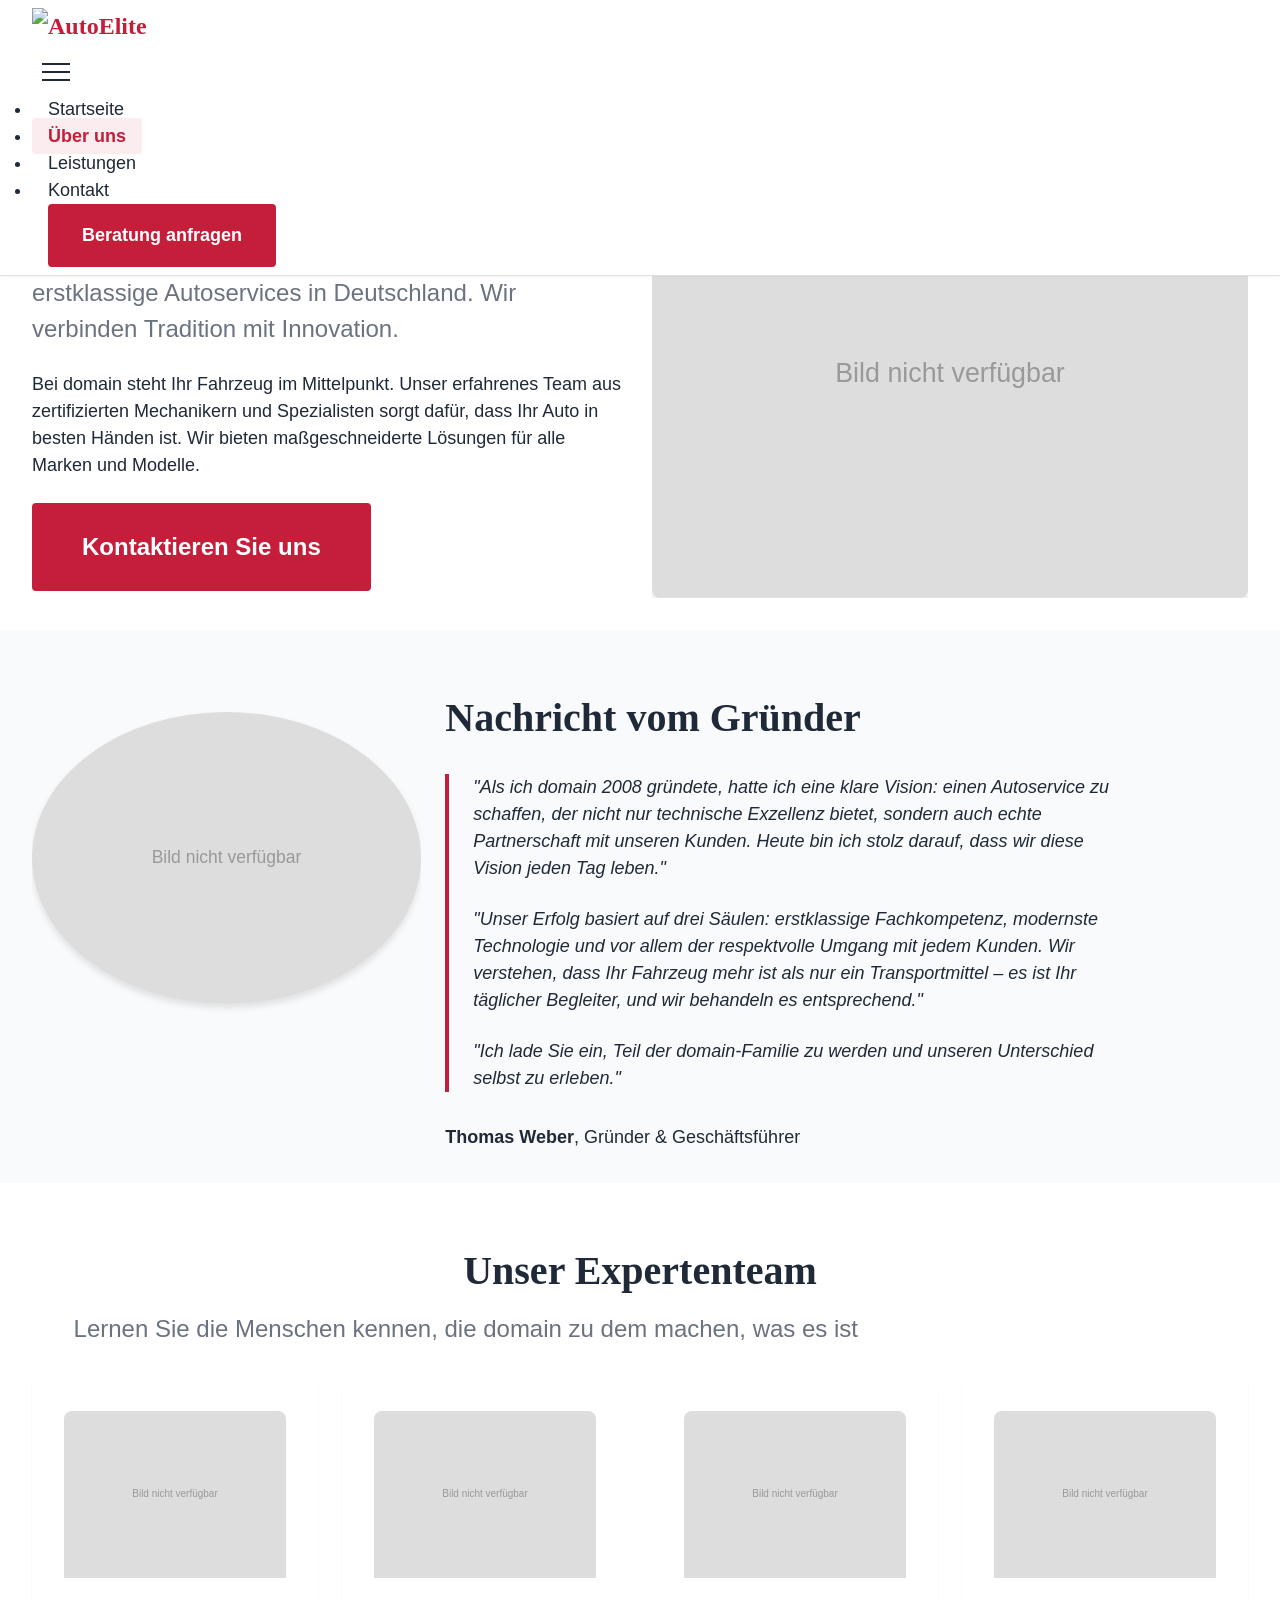
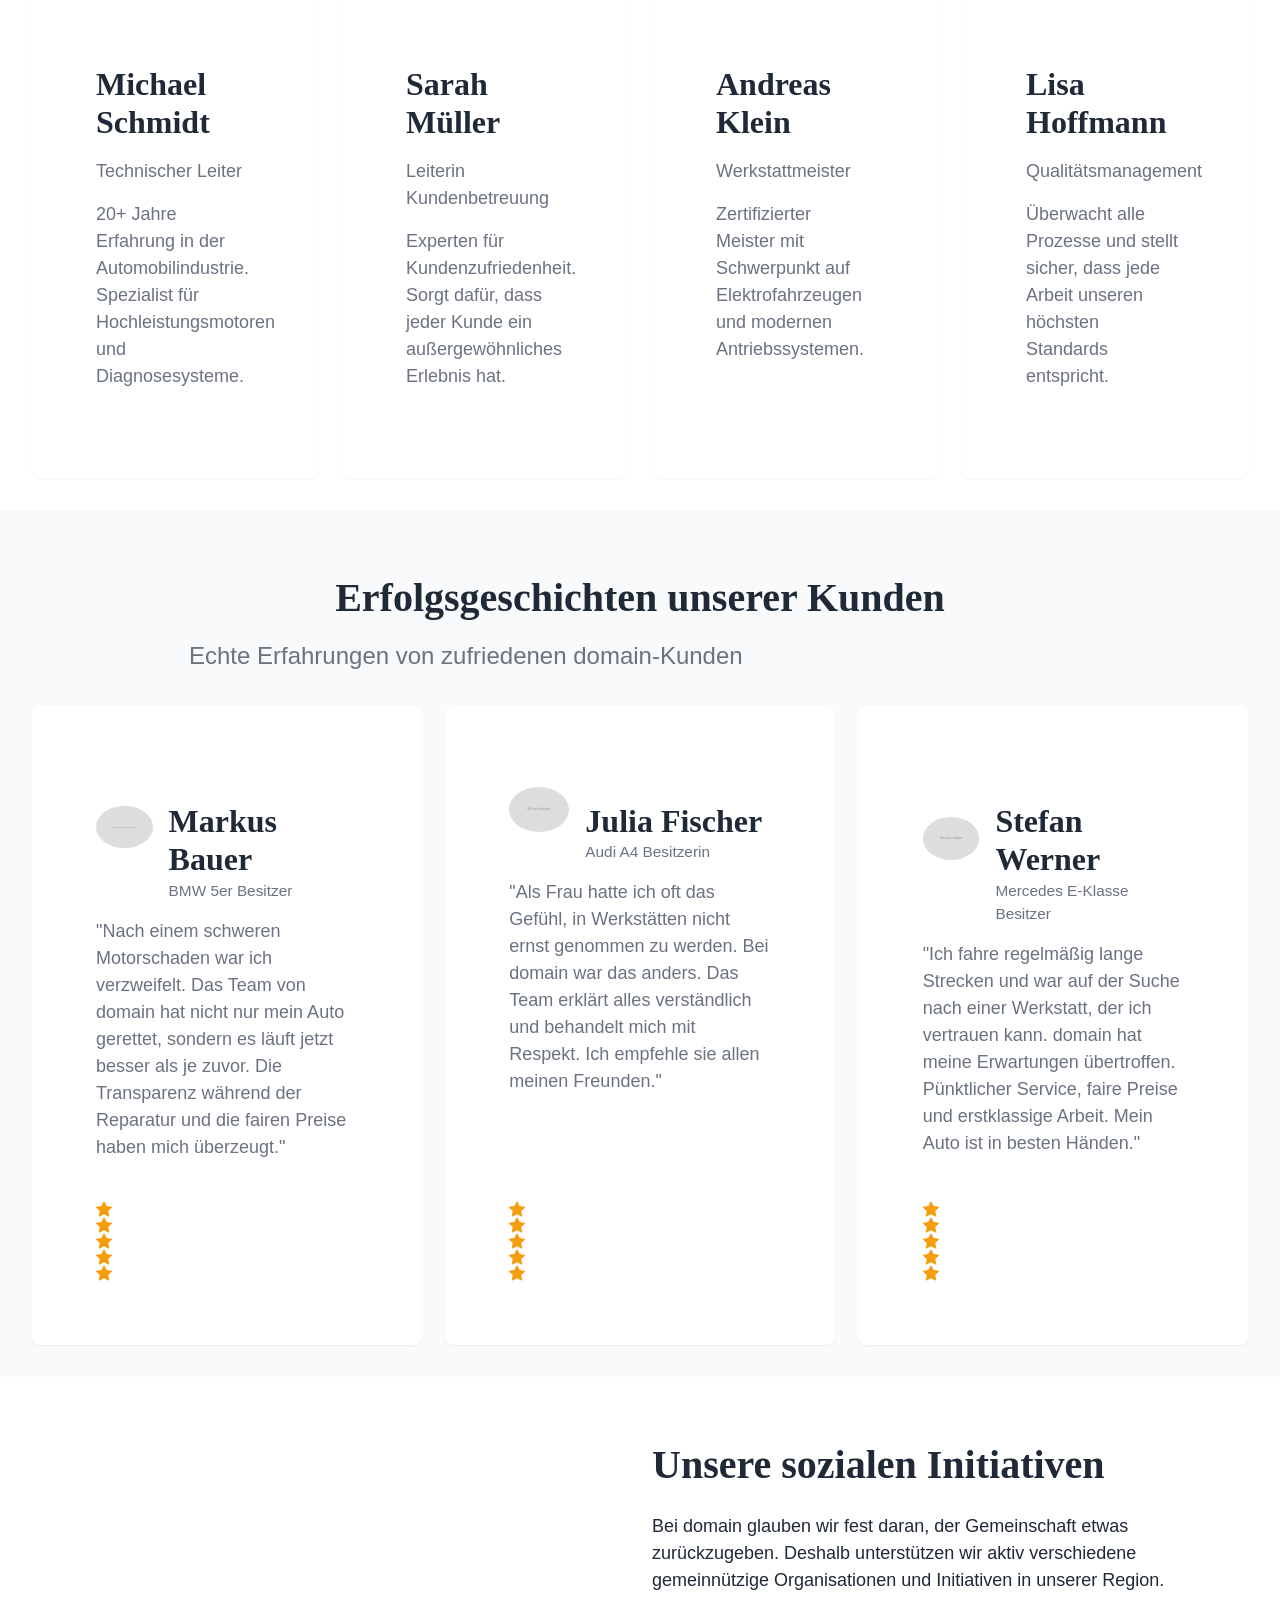
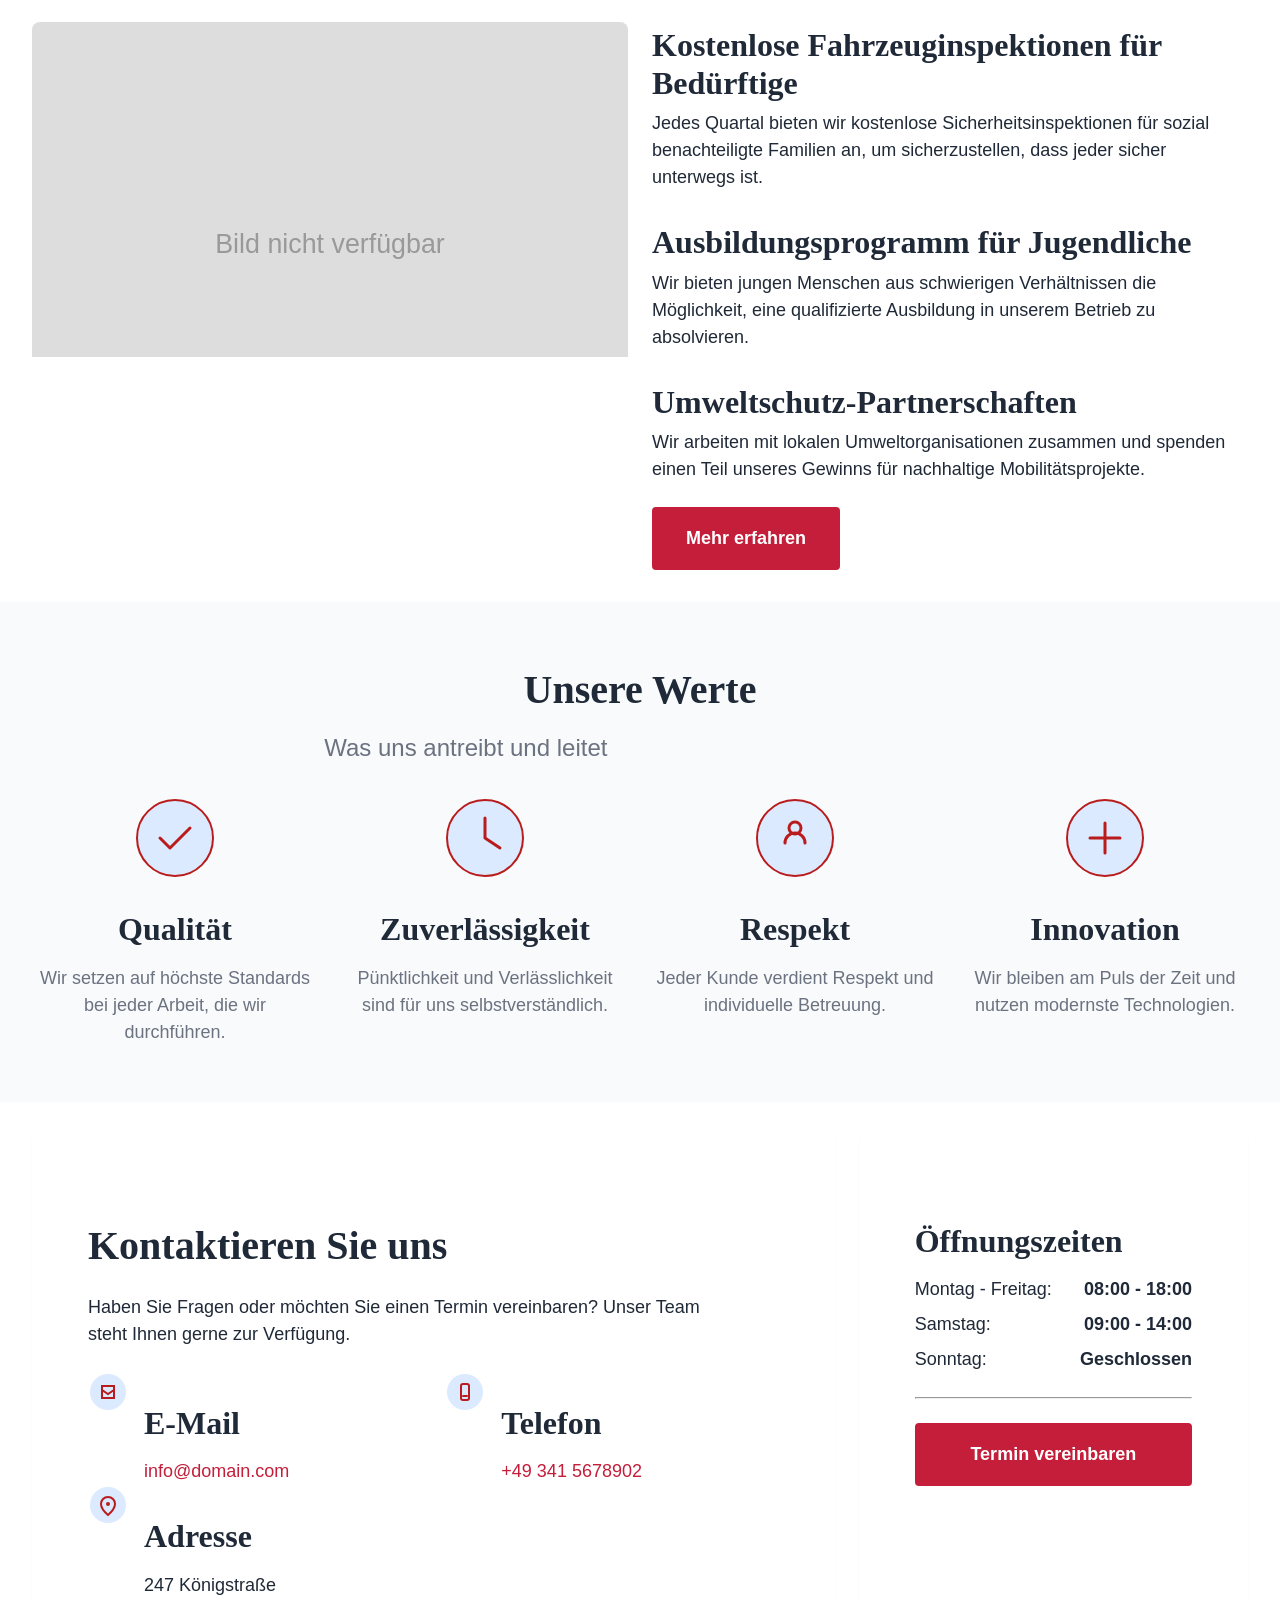
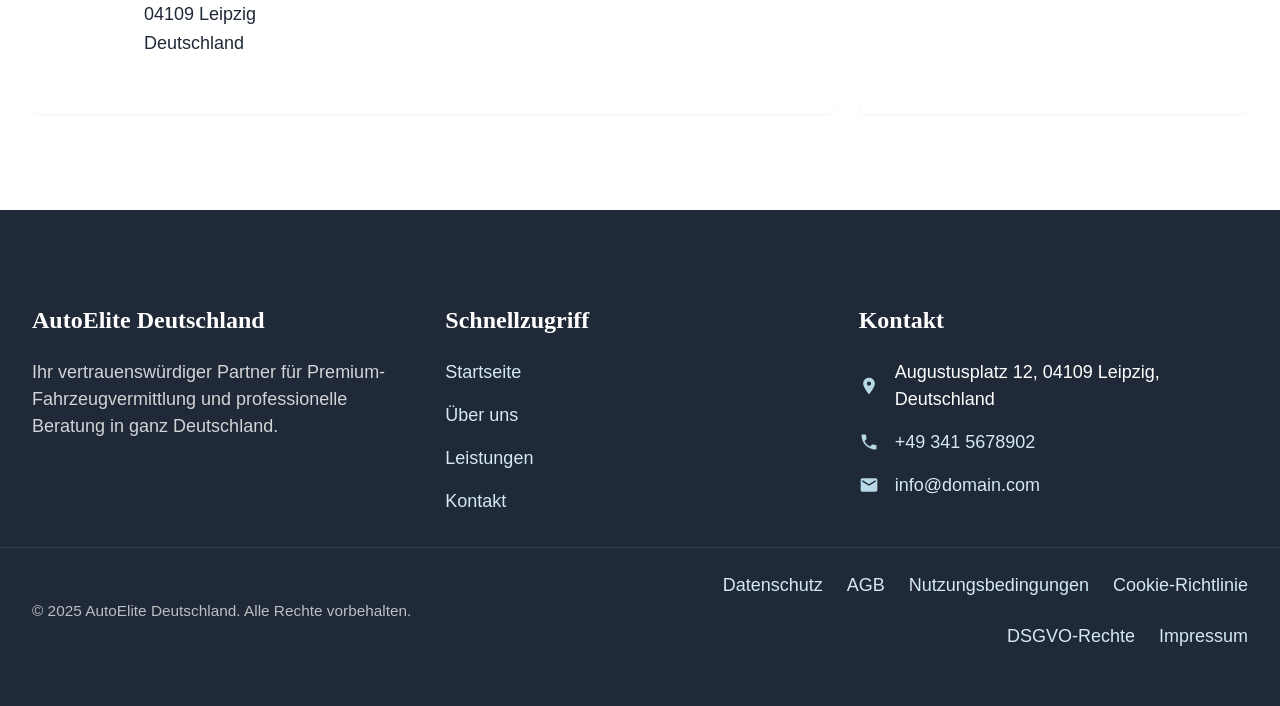
==== about.html @ edfe8709 "Initial commit: Batch msgbatch_01Qw8PvqTJk9pmnY1QACfAAv results" ====
<!doctype html>
<html lang="de">
 <head>
  <meta charset="UTF-8">
  <meta name="viewport" content="width=device-width, initial-scale=1.0">
  <meta name="description" content="Erfahren Sie mehr über domain - Ihr vertrauenswürdiger Partner für erstklassige Autoservices in Deutschland. Unsere Mission, unser Team und unsere Werte.">
  <meta property="og:title" content="Über uns - domain">
  <meta property="og:description" content="Entdecken Sie die Geschichte und das Team hinter domain - Ihrem Premium-Autoservice in Deutschland.">
  <meta property="og:type" content="website">
  <meta property="og:url" content="https://domain.com/about.html">
  <link rel="canonical" href="https://domain.com/about.html">
  <title>Über uns - domain | Premium Autoservice Deutschland</title>
  <link rel="stylesheet" href="style.css">
  <link rel="icon" type="image/png" href="/favicon.png">
  <link rel="apple-touch-icon" href="/apple-touch-icon.png">
 </head>
 <body>
  <header class="l-header">
   <nav class="navbar navbar-expand-lg sticky-top bg-white border-bottom" aria-label="Hauptnavigation">
    <div class="container">
     <a class="navbar-brand" href="/" aria-label="AutoElite Deutschland Startseite"> <img src="https://images.unsplash.com/photo-1599305445671-ac291c95aaa9?w=150&amp;h=40&amp;fit=crop" alt="AutoElite Deutschland Logo" width="150" height="40" class="c-logo"> </a>
     <button class="navbar-toggler c-nav__toggle" type="button" data-bs-toggle="collapse" data-bs-target="#mainNav" aria-controls="mainNav" aria-expanded="false" aria-label="Navigation umschalten"><span class="navbar-toggler-icon"></span></button>
     <div class="collapse navbar-collapse" id="mainNav">
      <ul class="navbar-nav ms-auto mb-2 mb-lg-0">
       <li class="nav-item"><a class="nav-link c-nav__item is-active" aria-current="page" href="/">Startseite</a></li>
       <li class="nav-item"><a class="nav-link c-nav__item" href="/about.html">Über uns</a></li>
       <li class="nav-item"><a class="nav-link c-nav__item" href="/services.html">Leistungen</a></li>
       <li class="nav-item"><a class="nav-link c-nav__item" href="/contact.html">Kontakt</a></li>
      </ul>
      <a href="/contact.html" class="btn c-button c-button--primary ms-lg-3">Beratung anfragen</a>
     </div>
    </div>
   </nav>
  </header>
  <main>
   <nav aria-label="breadcrumb" class="py-3" style="background-color: var(--color-bg-alt);">
    <div class="container">
     <ol class="breadcrumb mb-0">
      <li class="breadcrumb-item"><a href="/">Startseite</a></li>
      <li class="breadcrumb-item active" aria-current="page">Über uns</li>
     </ol>
    </div>
   </nav>
   <section class="py-4 py-md-5" id="hero-about">
    <div class="container">
     <div class="row align-items-center g-4">
      <div class="col-md-6" data-aos="fade-right">
       <h1 class="display-4 fw-bold mb-4">Über domain</h1>
       <p class="lead text-muted mb-4">Seit über 15 Jahren Ihr vertrauenswürdiger Partner für erstklassige Autoservices in Deutschland. Wir verbinden Tradition mit Innovation.</p>
       <p class="mb-4">Bei domain steht Ihr Fahrzeug im Mittelpunkt. Unser erfahrenes Team aus zertifizierten Mechanikern und Spezialisten sorgt dafür, dass Ihr Auto in besten Händen ist. Wir bieten maßgeschneiderte Lösungen für alle Marken und Modelle.</p>
       <a href="/contact.html" class="btn btn-primary btn-lg">Kontaktieren Sie uns</a>
      </div>
      <div class="col-md-6" data-aos="fade-left">
       <div class="ratio ratio-4x3">
        <img src="https://images.unsplash.com/photo-1486262715619-67b85e0b08d3?w=800&amp;h=600&amp;fit=crop" alt="Moderne Autowerkstatt, professionelle Mechaniker bei der Arbeit, hochwertige Ausrüstung" class="img-fluid rounded shadow-lg" loading="lazy" width="800" height="600" style="object-fit: cover;">
       </div>
      </div>
     </div>
    </div>
   </section>
   <section class="py-4 py-md-5" id="founders-message" style="background-color: var(--color-bg-alt);">
    <div class="container">
     <div class="row g-4 align-items-center">
      <div class="col-md-4" data-aos="fade-up">
       <div class="ratio ratio-1x1">
        <img src="https://images.unsplash.com/photo-1560250097-0b93528c311a?w=400&amp;h=400&amp;fit=crop" alt="Thomas Weber, Gründer und Geschäftsführer von domain, Portrait" class="img-fluid rounded-circle shadow" loading="lazy" width="400" height="400" style="object-fit: cover;">
       </div>
      </div>
      <div class="col-md-8" data-aos="fade-up" data-aos-delay="100">
       <h2 class="h3 fw-bold mb-3">Nachricht vom Gründer</h2>
       <blockquote class="blockquote">
        <p class="mb-4">"Als ich domain 2008 gründete, hatte ich eine klare Vision: einen Autoservice zu schaffen, der nicht nur technische Exzellenz bietet, sondern auch echte Partnerschaft mit unseren Kunden. Heute bin ich stolz darauf, dass wir diese Vision jeden Tag leben."</p>
        <p class="mb-4">"Unser Erfolg basiert auf drei Säulen: erstklassige Fachkompetenz, modernste Technologie und vor allem der respektvolle Umgang mit jedem Kunden. Wir verstehen, dass Ihr Fahrzeug mehr ist als nur ein Transportmittel – es ist Ihr täglicher Begleiter, und wir behandeln es entsprechend."</p>
        <p class="mb-0">"Ich lade Sie ein, Teil der domain-Familie zu werden und unseren Unterschied selbst zu erleben."</p>
       </blockquote>
       <footer class="blockquote-footer mt-3">
        <strong>Thomas Weber</strong>, Gründer &amp; Geschäftsführer
       </footer>
      </div>
     </div>
    </div>
   </section>
   <section class="py-4 py-md-5" id="team">
    <div class="container">
     <div class="text-center mb-5" data-aos="fade-up">
      <h2 class="h1 fw-bold mb-3">Unser Expertenteam</h2>
      <p class="lead text-muted">Lernen Sie die Menschen kennen, die domain zu dem machen, was es ist</p>
     </div>
     <div class="row g-4">
      <div class="col-md-6 col-lg-3" data-aos="fade-up" data-aos-delay="100">
       <div class="card h-100 d-flex flex-column shadow-sm">
        <div class="ratio ratio-1x1">
         <img src="https://images.unsplash.com/photo-1507003211169-0a1dd7228f2d?w=400&amp;h=400&amp;fit=crop" alt="Michael Schmidt, Technischer Leiter, Portrait" class="card-img-top" loading="lazy" width="400" height="400" style="object-fit: cover;">
        </div>
        <div class="card-body d-flex flex-column">
         <h3 class="h5 card-title fw-semibold">Michael Schmidt</h3>
         <p class="text-muted mb-3">Technischer Leiter</p>
         <p class="card-text">20+ Jahre Erfahrung in der Automobilindustrie. Spezialist für Hochleistungsmotoren und Diagnosesysteme.</p>
        </div>
       </div>
      </div>
      <div class="col-md-6 col-lg-3" data-aos="fade-up" data-aos-delay="200">
       <div class="card h-100 d-flex flex-column shadow-sm">
        <div class="ratio ratio-1x1">
         <img src="https://images.unsplash.com/photo-1573496359142-b8d87734a5a2?w=400&amp;h=400&amp;fit=crop" alt="Sarah Müller, Kundenbetreuung, Portrait" class="card-img-top" loading="lazy" width="400" height="400" style="object-fit: cover;">
        </div>
        <div class="card-body d-flex flex-column">
         <h3 class="h5 card-title fw-semibold">Sarah Müller</h3>
         <p class="text-muted mb-3">Leiterin Kundenbetreuung</p>
         <p class="card-text">Experten für Kundenzufriedenheit. Sorgt dafür, dass jeder Kunde ein außergewöhnliches Erlebnis hat.</p>
        </div>
       </div>
      </div>
      <div class="col-md-6 col-lg-3" data-aos="fade-up" data-aos-delay="300">
       <div class="card h-100 d-flex flex-column shadow-sm">
        <div class="ratio ratio-1x1">
         <img src="https://images.unsplash.com/photo-1519085360753-af0119f7cbe7?w=400&amp;h=400&amp;fit=crop" alt="Andreas Klein, Werkstattmeister, Portrait" class="card-img-top" loading="lazy" width="400" height="400" style="object-fit: cover;">
        </div>
        <div class="card-body d-flex flex-column">
         <h3 class="h5 card-title fw-semibold">Andreas Klein</h3>
         <p class="text-muted mb-3">Werkstattmeister</p>
         <p class="card-text">Zertifizierter Meister mit Schwerpunkt auf Elektrofahrzeugen und modernen Antriebssystemen.</p>
        </div>
       </div>
      </div>
      <div class="col-md-6 col-lg-3" data-aos="fade-up" data-aos-delay="400">
       <div class="card h-100 d-flex flex-column shadow-sm">
        <div class="ratio ratio-1x1">
         <img src="https://images.unsplash.com/photo-1580489944761-15a19d654956?w=400&amp;h=400&amp;fit=crop" alt="Lisa Hoffmann, Qualitätsmanagement, Portrait" class="card-img-top" loading="lazy" width="400" height="400" style="object-fit: cover;">
        </div>
        <div class="card-body d-flex flex-column">
         <h3 class="h5 card-title fw-semibold">Lisa Hoffmann</h3>
         <p class="text-muted mb-3">Qualitätsmanagement</p>
         <p class="card-text">Überwacht alle Prozesse und stellt sicher, dass jede Arbeit unseren höchsten Standards entspricht.</p>
        </div>
       </div>
      </div>
     </div>
    </div>
   </section>
   <section class="py-4 py-md-5" id="success-stories" style="background-color: var(--color-bg-alt);">
    <div class="container">
     <div class="text-center mb-5" data-aos="fade-up">
      <h2 class="h1 fw-bold mb-3">Erfolgsgeschichten unserer Kunden</h2>
      <p class="lead text-muted">Echte Erfahrungen von zufriedenen domain-Kunden</p>
     </div>
     <div class="row g-4">
      <div class="col-lg-4" data-aos="fade-up" data-aos-delay="100">
       <div class="card h-100 shadow-sm">
        <div class="card-body">
         <div class="d-flex align-items-center mb-3">
          <div class="ratio ratio-1x1 me-3" style="width: 60px; height: 60px;">
           <img src="https://images.unsplash.com/photo-1472099645785-5658abf4ff4e?w=60&amp;h=60&amp;fit=crop" alt="Markus Bauer, Kunde" class="rounded-circle" loading="lazy" width="60" height="60" style="object-fit: cover;">
          </div>
          <div>
           <h3 class="h6 mb-0 fw-semibold">Markus Bauer</h3>
           <p class="text-muted small mb-0">BMW 5er Besitzer</p>
          </div>
         </div>
         <p class="card-text">"Nach einem schweren Motorschaden war ich verzweifelt. Das Team von domain hat nicht nur mein Auto gerettet, sondern es läuft jetzt besser als je zuvor. Die Transparenz während der Reparatur und die fairen Preise haben mich überzeugt."</p>
         <div class="mt-3">
          <svg xmlns="http://www.w3.org/2000/svg" width="16" height="16" fill="#f59e0b" viewBox="0 0 16 16" aria-hidden="true">
           <path d="M3.612 15.443c-.386.198-.824-.149-.746-.592l.83-4.73L.173 6.765c-.329-.314-.158-.888.283-.95l4.898-.696L7.538.792c.197-.39.73-.39.927 0l2.184 4.327 4.898.696c.441.062.612.636.282.95l-3.522 3.356.83 4.73c.078.443-.36.79-.746.592L8 13.187l-4.389 2.256z" />
          </svg>
          <svg xmlns="http://www.w3.org/2000/svg" width="16" height="16" fill="#f59e0b" viewBox="0 0 16 16" aria-hidden="true">
           <path d="M3.612 15.443c-.386.198-.824-.149-.746-.592l.83-4.73L.173 6.765c-.329-.314-.158-.888.283-.95l4.898-.696L7.538.792c.197-.39.73-.39.927 0l2.184 4.327 4.898.696c.441.062.612.636.282.95l-3.522 3.356.83 4.73c.078.443-.36.79-.746.592L8 13.187l-4.389 2.256z" />
          </svg>
          <svg xmlns="http://www.w3.org/2000/svg" width="16" height="16" fill="#f59e0b" viewBox="0 0 16 16" aria-hidden="true">
           <path d="M3.612 15.443c-.386.198-.824-.149-.746-.592l.83-4.73L.173 6.765c-.329-.314-.158-.888.283-.95l4.898-.696L7.538.792c.197-.39.73-.39.927 0l2.184 4.327 4.898.696c.441.062.612.636.282.95l-3.522 3.356.83 4.73c.078.443-.36.79-.746.592L8 13.187l-4.389 2.256z" />
          </svg>
          <svg xmlns="http://www.w3.org/2000/svg" width="16" height="16" fill="#f59e0b" viewBox="0 0 16 16" aria-hidden="true">
           <path d="M3.612 15.443c-.386.198-.824-.149-.746-.592l.83-4.73L.173 6.765c-.329-.314-.158-.888.283-.95l4.898-.696L7.538.792c.197-.39.73-.39.927 0l2.184 4.327 4.898.696c.441.062.612.636.282.95l-3.522 3.356.83 4.73c.078.443-.36.79-.746.592L8 13.187l-4.389 2.256z" />
          </svg>
          <svg xmlns="http://www.w3.org/2000/svg" width="16" height="16" fill="#f59e0b" viewBox="0 0 16 16" aria-hidden="true">
           <path d="M3.612 15.443c-.386.198-.824-.149-.746-.592l.83-4.73L.173 6.765c-.329-.314-.158-.888.283-.95l4.898-.696L7.538.792c.197-.39.73-.39.927 0l2.184 4.327 4.898.696c.441.062.612.636.282.95l-3.522 3.356.83 4.73c.078.443-.36.79-.746.592L8 13.187l-4.389 2.256z" />
          </svg>
         </div>
        </div>
       </div>
      </div>
      <div class="col-lg-4" data-aos="fade-up" data-aos-delay="200">
       <div class="card h-100 shadow-sm">
        <div class="card-body">
         <div class="d-flex align-items-center mb-3">
          <div class="ratio ratio-1x1 me-3" style="width: 60px; height: 60px;">
           <img src="https://images.unsplash.com/photo-1438761681033-6461ffad8d80?w=60&amp;h=60&amp;fit=crop" alt="Julia Fischer, Kundin" class="rounded-circle" loading="lazy" width="60" height="60" style="object-fit: cover;">
          </div>
          <div>
           <h3 class="h6 mb-0 fw-semibold">Julia Fischer</h3>
           <p class="text-muted small mb-0">Audi A4 Besitzerin</p>
          </div>
         </div>
         <p class="card-text">"Als Frau hatte ich oft das Gefühl, in Werkstätten nicht ernst genommen zu werden. Bei domain war das anders. Das Team erklärt alles verständlich und behandelt mich mit Respekt. Ich empfehle sie allen meinen Freunden."</p>
         <div class="mt-3">
          <svg xmlns="http://www.w3.org/2000/svg" width="16" height="16" fill="#f59e0b" viewBox="0 0 16 16" aria-hidden="true">
           <path d="M3.612 15.443c-.386.198-.824-.149-.746-.592l.83-4.73L.173 6.765c-.329-.314-.158-.888.283-.95l4.898-.696L7.538.792c.197-.39.73-.39.927 0l2.184 4.327 4.898.696c.441.062.612.636.282.95l-3.522 3.356.83 4.73c.078.443-.36.79-.746.592L8 13.187l-4.389 2.256z" />
          </svg>
          <svg xmlns="http://www.w3.org/2000/svg" width="16" height="16" fill="#f59e0b" viewBox="0 0 16 16" aria-hidden="true">
           <path d="M3.612 15.443c-.386.198-.824-.149-.746-.592l.83-4.73L.173 6.765c-.329-.314-.158-.888.283-.95l4.898-.696L7.538.792c.197-.39.73-.39.927 0l2.184 4.327 4.898.696c.441.062.612.636.282.95l-3.522 3.356.83 4.73c.078.443-.36.79-.746.592L8 13.187l-4.389 2.256z" />
          </svg>
          <svg xmlns="http://www.w3.org/2000/svg" width="16" height="16" fill="#f59e0b" viewBox="0 0 16 16" aria-hidden="true">
           <path d="M3.612 15.443c-.386.198-.824-.149-.746-.592l.83-4.73L.173 6.765c-.329-.314-.158-.888.283-.95l4.898-.696L7.538.792c.197-.39.73-.39.927 0l2.184 4.327 4.898.696c.441.062.612.636.282.95l-3.522 3.356.83 4.73c.078.443-.36.79-.746.592L8 13.187l-4.389 2.256z" />
          </svg>
          <svg xmlns="http://www.w3.org/2000/svg" width="16" height="16" fill="#f59e0b" viewBox="0 0 16 16" aria-hidden="true">
           <path d="M3.612 15.443c-.386.198-.824-.149-.746-.592l.83-4.73L.173 6.765c-.329-.314-.158-.888.283-.95l4.898-.696L7.538.792c.197-.39.73-.39.927 0l2.184 4.327 4.898.696c.441.062.612.636.282.95l-3.522 3.356.83 4.73c.078.443-.36.79-.746.592L8 13.187l-4.389 2.256z" />
          </svg>
          <svg xmlns="http://www.w3.org/2000/svg" width="16" height="16" fill="#f59e0b" viewBox="0 0 16 16" aria-hidden="true">
           <path d="M3.612 15.443c-.386.198-.824-.149-.746-.592l.83-4.73L.173 6.765c-.329-.314-.158-.888.283-.95l4.898-.696L7.538.792c.197-.39.73-.39.927 0l2.184 4.327 4.898.696c.441.062.612.636.282.95l-3.522 3.356.83 4.73c.078.443-.36.79-.746.592L8 13.187l-4.389 2.256z" />
          </svg>
         </div>
        </div>
       </div>
      </div>
      <div class="col-lg-4" data-aos="fade-up" data-aos-delay="300">
       <div class="card h-100 shadow-sm">
        <div class="card-body">
         <div class="d-flex align-items-center mb-3">
          <div class="ratio ratio-1x1 me-3" style="width: 60px; height: 60px;">
           <img src="https://images.unsplash.com/photo-1500648767791-00dcc994a43e?w=60&amp;h=60&amp;fit=crop" alt="Stefan Werner, Kunde" class="rounded-circle" loading="lazy" width="60" height="60" style="object-fit: cover;">
          </div>
          <div>
           <h3 class="h6 mb-0 fw-semibold">Stefan Werner</h3>
           <p class="text-muted small mb-0">Mercedes E-Klasse Besitzer</p>
          </div>
         </div>
         <p class="card-text">"Ich fahre regelmäßig lange Strecken und war auf der Suche nach einer Werkstatt, der ich vertrauen kann. domain hat meine Erwartungen übertroffen. Pünktlicher Service, faire Preise und erstklassige Arbeit. Mein Auto ist in besten Händen."</p>
         <div class="mt-3">
          <svg xmlns="http://www.w3.org/2000/svg" width="16" height="16" fill="#f59e0b" viewBox="0 0 16 16" aria-hidden="true">
           <path d="M3.612 15.443c-.386.198-.824-.149-.746-.592l.83-4.73L.173 6.765c-.329-.314-.158-.888.283-.95l4.898-.696L7.538.792c.197-.39.73-.39.927 0l2.184 4.327 4.898.696c.441.062.612.636.282.95l-3.522 3.356.83 4.73c.078.443-.36.79-.746.592L8 13.187l-4.389 2.256z" />
          </svg>
          <svg xmlns="http://www.w3.org/2000/svg" width="16" height="16" fill="#f59e0b" viewBox="0 0 16 16" aria-hidden="true">
           <path d="M3.612 15.443c-.386.198-.824-.149-.746-.592l.83-4.73L.173 6.765c-.329-.314-.158-.888.283-.95l4.898-.696L7.538.792c.197-.39.73-.39.927 0l2.184 4.327 4.898.696c.441.062.612.636.282.95l-3.522 3.356.83 4.73c.078.443-.36.79-.746.592L8 13.187l-4.389 2.256z" />
          </svg>
          <svg xmlns="http://www.w3.org/2000/svg" width="16" height="16" fill="#f59e0b" viewBox="0 0 16 16" aria-hidden="true">
           <path d="M3.612 15.443c-.386.198-.824-.149-.746-.592l.83-4.73L.173 6.765c-.329-.314-.158-.888.283-.95l4.898-.696L7.538.792c.197-.39.73-.39.927 0l2.184 4.327 4.898.696c.441.062.612.636.282.95l-3.522 3.356.83 4.73c.078.443-.36.79-.746.592L8 13.187l-4.389 2.256z" />
          </svg>
          <svg xmlns="http://www.w3.org/2000/svg" width="16" height="16" fill="#f59e0b" viewBox="0 0 16 16" aria-hidden="true">
           <path d="M3.612 15.443c-.386.198-.824-.149-.746-.592l.83-4.73L.173 6.765c-.329-.314-.158-.888.283-.95l4.898-.696L7.538.792c.197-.39.73-.39.927 0l2.184 4.327 4.898.696c.441.062.612.636.282.95l-3.522 3.356.83 4.73c.078.443-.36.79-.746.592L8 13.187l-4.389 2.256z" />
          </svg>
          <svg xmlns="http://www.w3.org/2000/svg" width="16" height="16" fill="#f59e0b" viewBox="0 0 16 16" aria-hidden="true">
           <path d="M3.612 15.443c-.386.198-.824-.149-.746-.592l.83-4.73L.173 6.765c-.329-.314-.158-.888.283-.95l4.898-.696L7.538.792c.197-.39.73-.39.927 0l2.184 4.327 4.898.696c.441.062.612.636.282.95l-3.522 3.356.83 4.73c.078.443-.36.79-.746.592L8 13.187l-4.389 2.256z" />
          </svg>
         </div>
        </div>
       </div>
      </div>
     </div>
    </div>
   </section>
   <section class="py-4 py-md-5" id="charity">
    <div class="container">
     <div class="row align-items-center g-4">
      <div class="col-md-6" data-aos="fade-right">
       <div class="ratio ratio-16x9">
        <img src="https://images.unsplash.com/photo-1488521787991-ed7bbaae773c?w=800&amp;h=450&amp;fit=crop" alt="Gemeinnützige Initiative, Freiwillige helfen Kindern, soziales Engagement" class="img-fluid rounded shadow" loading="lazy" width="800" height="450" style="object-fit: cover;">
       </div>
      </div>
      <div class="col-md-6" data-aos="fade-left">
       <h2 class="h1 fw-bold mb-4">Unsere sozialen Initiativen</h2>
       <p class="mb-4">Bei domain glauben wir fest daran, der Gemeinschaft etwas zurückzugeben. Deshalb unterstützen wir aktiv verschiedene gemeinnützige Organisationen und Initiativen in unserer Region.</p>
       <div class="mb-4">
        <h3 class="h5 fw-semibold mb-2">Kostenlose Fahrzeuginspektionen für Bedürftige</h3>
        <p>Jedes Quartal bieten wir kostenlose Sicherheitsinspektionen für sozial benachteiligte Familien an, um sicherzustellen, dass jeder sicher unterwegs ist.</p>
       </div>
       <div class="mb-4">
        <h3 class="h5 fw-semibold mb-2">Ausbildungsprogramm für Jugendliche</h3>
        <p>Wir bieten jungen Menschen aus schwierigen Verhältnissen die Möglichkeit, eine qualifizierte Ausbildung in unserem Betrieb zu absolvieren.</p>
       </div>
       <div class="mb-4">
        <h3 class="h5 fw-semibold mb-2">Umweltschutz-Partnerschaften</h3>
        <p>Wir arbeiten mit lokalen Umweltorganisationen zusammen und spenden einen Teil unseres Gewinns für nachhaltige Mobilitätsprojekte.</p>
       </div>
       <a href="/contact.html" class="btn btn-primary">Mehr erfahren</a>
      </div>
     </div>
    </div>
   </section>
   <section class="py-4 py-md-5" id="values" style="background-color: var(--color-bg-alt);">
    <div class="container">
     <div class="text-center mb-5" data-aos="fade-up">
      <h2 class="h1 fw-bold mb-3">Unsere Werte</h2>
      <p class="lead text-muted">Was uns antreibt und leitet</p>
     </div>
     <div class="row g-4">
      <div class="col-md-6 col-lg-3" data-aos="fade-up" data-aos-delay="100">
       <div class="text-center">
        <div class="ratio ratio-1x1 mx-auto mb-3" style="width: 80px; height: 80px;">
         <svg xmlns="http://www.w3.org/2000/svg" viewBox="0 0 80 80" fill="none" style="object-fit: contain;">
          <circle cx="40" cy="40" r="38" fill="#DBEAFE" stroke="#B91C1C" stroke-width="2" /> <path d="M25 40l10 10 20-20" stroke="#B91C1C" stroke-width="3" stroke-linecap="round" stroke-linejoin="round" />
         </svg>
        </div>
        <h3 class="h5 fw-semibold mb-3">Qualität</h3>
        <p class="text-muted">Wir setzen auf höchste Standards bei jeder Arbeit, die wir durchführen.</p>
       </div>
      </div>
      <div class="col-md-6 col-lg-3" data-aos="fade-up" data-aos-delay="200">
       <div class="text-center">
        <div class="ratio ratio-1x1 mx-auto mb-3" style="width: 80px; height: 80px;">
         <svg xmlns="http://www.w3.org/2000/svg" viewBox="0 0 80 80" fill="none" style="object-fit: contain;">
          <circle cx="40" cy="40" r="38" fill="#DBEAFE" stroke="#B91C1C" stroke-width="2" /> <path d="M40 20v20l15 10" stroke="#B91C1C" stroke-width="3" stroke-linecap="round" stroke-linejoin="round" />
         </svg>
        </div>
        <h3 class="h5 fw-semibold mb-3">Zuverlässigkeit</h3>
        <p class="text-muted">Pünktlichkeit und Verlässlichkeit sind für uns selbstverständlich.</p>
       </div>
      </div>
      <div class="col-md-6 col-lg-3" data-aos="fade-up" data-aos-delay="300">
       <div class="text-center">
        <div class="ratio ratio-1x1 mx-auto mb-3" style="width: 80px; height: 80px;">
         <svg xmlns="http://www.w3.org/2000/svg" viewBox="0 0 80 80" fill="none" style="object-fit: contain;">
          <circle cx="40" cy="40" r="38" fill="#DBEAFE" stroke="#B91C1C" stroke-width="2" /> <path d="M30 45c0-5.523 4.477-10 10-10s10 4.477 10 10" stroke="#B91C1C" stroke-width="3" stroke-linecap="round" /> <circle cx="40" cy="30" r="6" stroke="#B91C1C" stroke-width="3" />
         </svg>
        </div>
        <h3 class="h5 fw-semibold mb-3">Respekt</h3>
        <p class="text-muted">Jeder Kunde verdient Respekt und individuelle Betreuung.</p>
       </div>
      </div>
      <div class="col-md-6 col-lg-3" data-aos="fade-up" data-aos-delay="400">
       <div class="text-center">
        <div class="ratio ratio-1x1 mx-auto mb-3" style="width: 80px; height: 80px;">
         <svg xmlns="http://www.w3.org/2000/svg" viewBox="0 0 80 80" fill="none" style="object-fit: contain;">
          <circle cx="40" cy="40" r="38" fill="#DBEAFE" stroke="#B91C1C" stroke-width="2" /> <path d="M25 40h30M40 25v30" stroke="#B91C1C" stroke-width="3" stroke-linecap="round" />
         </svg>
        </div>
        <h3 class="h5 fw-semibold mb-3">Innovation</h3>
        <p class="text-muted">Wir bleiben am Puls der Zeit und nutzen modernste Technologien.</p>
       </div>
      </div>
     </div>
    </div>
   </section>
   <section class="py-4 py-md-5" id="contact-info">
    <div class="container">
     <div class="row g-4">
      <div class="col-lg-8" data-aos="fade-up">
       <div class="card shadow-sm h-100">
        <div class="card-body p-4">
         <h2 class="h3 fw-bold mb-4">Kontaktieren Sie uns</h2>
         <p class="mb-4">Haben Sie Fragen oder möchten Sie einen Termin vereinbaren? Unser Team steht Ihnen gerne zur Verfügung.</p>
         <div class="row g-3">
          <div class="col-md-6">
           <div class="d-flex align-items-start">
            <div class="ratio ratio-1x1 me-3" style="width: 40px; height: 40px;">
             <svg xmlns="http://www.w3.org/2000/svg" viewBox="0 0 40 40" fill="none" style="object-fit: contain;">
              <circle cx="20" cy="20" r="18" fill="#DBEAFE" /> <path d="M14 14h12v12H14z" stroke="#B91C1C" stroke-width="2" fill="none" /> <path d="M14 18l6 4 6-4" stroke="#B91C1C" stroke-width="2" stroke-linecap="round" />
             </svg>
            </div>
            <div>
             <h3 class="h6 fw-semibold mb-1">E-Mail</h3>
             <a href="mailto:info@domain.com" class="text-decoration-none">info@domain.com</a>
            </div>
           </div>
          </div>
          <div class="col-md-6">
           <div class="d-flex align-items-start">
            <div class="ratio ratio-1x1 me-3" style="width: 40px; height: 40px;">
             <svg xmlns="http://www.w3.org/2000/svg" viewBox="0 0 40 40" fill="none" style="object-fit: contain;">
              <circle cx="20" cy="20" r="18" fill="#DBEAFE" /> <path d="M16 14c0-1 1-2 2-2h4c1 0 2 1 2 2v12c0 1-1 2-2 2h-4c-1 0-2-1-2-2V14z" stroke="#B91C1C" stroke-width="2" fill="none" /> <path d="M18 24h4" stroke="#B91C1C" stroke-width="2" stroke-linecap="round" />
             </svg>
            </div>
            <div>
             <h3 class="h6 fw-semibold mb-1">Telefon</h3>
             <a href="tel:+493415678902" class="text-decoration-none">+49 341 5678902</a>
            </div>
           </div>
          </div>
          <div class="col-12">
           <div class="d-flex align-items-start">
            <div class="ratio ratio-1x1 me-3" style="width: 40px; height: 40px;">
             <svg xmlns="http://www.w3.org/2000/svg" viewBox="0 0 40 40" fill="none" style="object-fit: contain;">
              <circle cx="20" cy="20" r="18" fill="#DBEAFE" /> <path d="M20 12c-4 0-7 3-7 7 0 5 7 11 7 11s7-6 7-11c0-4-3-7-7-7z" stroke="#B91C1C" stroke-width="2" fill="none" /> <circle cx="20" cy="19" r="2" fill="#B91C1C" />
             </svg>
            </div>
            <div>
             <h3 class="h6 fw-semibold mb-1">Adresse</h3>
             <address class="mb-0">247 Königstraße
              <br>
              04109 Leipzig
              <br>
              Deutschland</address>
            </div>
           </div>
          </div>
         </div>
        </div>
       </div>
      </div>
      <div class="col-lg-4" data-aos="fade-up" data-aos-delay="100">
       <div class="card shadow-sm h-100">
        <div class="card-body p-4">
         <h3 class="h5 fw-semibold mb-3">Öffnungszeiten</h3>
         <ul class="list-unstyled mb-0">
          <li class="mb-2 d-flex justify-content-between"><span>Montag - Freitag:</span> <strong>08:00 - 18:00</strong></li>
          <li class="mb-2 d-flex justify-content-between"><span>Samstag:</span> <strong>09:00 - 14:00</strong></li>
          <li class="d-flex justify-content-between"><span>Sonntag:</span> <strong>Geschlossen</strong></li>
         </ul>
         <hr class="my-4">
         <a href="/contact.html" class="btn btn-primary w-100">Termin vereinbaren</a>
        </div>
       </div>
      </div>
     </div>
    </div>
   </section>
  </main>
  <footer class="l-footer">
   <div class="c-footer__main">
    <div class="container">
     <div class="row g-4">
      <div class="col-md-4">
       <h3 class="c-footer__title">AutoElite Deutschland</h3>
       <p class="c-footer__text">Ihr vertrauenswürdiger Partner für Premium-Fahrzeugvermittlung und professionelle Beratung in ganz Deutschland.</p>
      </div>
      <div class="col-md-4">
       <h3 class="c-footer__title">Schnellzugriff</h3>
       <ul class="c-footer__nav">
        <li><a href="/" class="c-footer__link">Startseite</a></li>
        <li><a href="/about.html" class="c-footer__link">Über uns</a></li>
        <li><a href="/services.html" class="c-footer__link">Leistungen</a></li>
        <li><a href="/contact.html" class="c-footer__link">Kontakt</a></li>
       </ul>
      </div>
      <div class="col-md-4">
       <h3 class="c-footer__title">Kontakt</h3>
       <ul class="c-footer__contact">
        <li>
         <svg class="c-footer__icon" width="16" height="16" viewBox="0 0 24 24" fill="none" xmlns="http://www.w3.org/2000/svg" aria-hidden="true">
          <path d="M12 2C8.13 2 5 5.13 5 9C5 14.25 12 22 12 22C12 22 19 14.25 19 9C19 5.13 15.87 2 12 2ZM12 11.5C10.62 11.5 9.5 10.38 9.5 9C9.5 7.62 10.62 6.5 12 6.5C13.38 6.5 14.5 7.62 14.5 9C14.5 10.38 13.38 11.5 12 11.5Z" fill="currentColor" />
         </svg>
         <span>Augustusplatz 12, 04109 Leipzig, Deutschland</span>
        </li>
        <li>
         <svg class="c-footer__icon" width="16" height="16" viewBox="0 0 24 24" fill="none" xmlns="http://www.w3.org/2000/svg" aria-hidden="true">
          <path d="M6.62 10.79C8.06 13.62 10.38 15.94 13.21 17.38L15.41 15.18C15.69 14.9 16.08 14.82 16.43 14.93C17.55 15.3 18.75 15.5 20 15.5C20.55 15.5 21 15.95 21 16.5V20C21 20.55 20.55 21 20 21C10.61 21 3 13.39 3 4C3 3.45 3.45 3 4 3H7.5C8.05 3 8.5 3.45 8.5 4C8.5 5.25 8.7 6.45 9.07 7.57C9.18 7.92 9.1 8.31 8.82 8.59L6.62 10.79Z" fill="currentColor" />
         </svg>
         <a href="tel:+493415678902" class="c-footer__link">+49 341 5678902</a>
        </li>
        <li>
         <svg class="c-footer__icon" width="16" height="16" viewBox="0 0 24 24" fill="none" xmlns="http://www.w3.org/2000/svg" aria-hidden="true">
          <path d="M20 4H4C2.9 4 2.01 4.9 2.01 6L2 18C2 19.1 2.9 20 4 20H20C21.1 20 22 19.1 22 18V6C22 4.9 21.1 4 20 4ZM20 8L12 13L4 8V6L12 11L20 6V8Z" fill="currentColor" />
         </svg>
         <a href="mailto:info@domain.com" class="c-footer__link">info@domain.com</a>
        </li>
       </ul>
      </div>
     </div>
    </div>
   </div>
   <div class="c-footer__bottom">
    <div class="container">
     <div class="row align-items-center">
      <div class="col-md-6">
       <p class="c-footer__copyright">© 2025 AutoElite Deutschland. Alle Rechte vorbehalten.</p>
      </div>
      <div class="col-md-6">
       <ul class="c-footer__legal">
        <li><a href="/privacy.html" class="c-footer__link">Datenschutz</a></li>
        <li><a href="/terms_and_conditions.html" class="c-footer__link">AGB</a></li>
        <li><a href="/terms_of_services.html" class="c-footer__link">Nutzungsbedingungen</a></li>
        <li><a href="/cookie_policy.html" class="c-footer__link">Cookie-Richtlinie</a></li>
        <li><a href="/gdpr-rights.html" class="c-footer__link">DSGVO-Rechte</a></li>
        <li><a href="/impressum.html" class="c-footer__link">Impressum</a></li>
       </ul>
      </div>
     </div>
    </div>
   </div>
  </footer>
  <script src="script.js" defer></script>
 </body>
</html>
---- style.css ----
:root {
  --color-ruby: #C41E3A;
  --color-ruby-dark: #8B1428;
  --color-ruby-light: #E84A5F;
  --color-pale-blue: #B8D8E8;
  --color-pale-blue-dark: #8FC1D9;
  --color-pale-blue-light: #D4E9F2;
  --color-primary: #C41E3A;
  --color-secondary: #8B1428;
  --color-accent: #B8D8E8;
  --color-text: #1f2937;
  --color-text-light: #6b7280;
  --color-bg: #ffffff;
  --color-bg-alt: #f9fafb;
  --color-success: #10b981;
  --color-error: #ef4444;
  --color-warning: #f59e0b;
  --shadow-sm: 0 1px 2px rgba(0, 0, 0, 0.05);
  --shadow-md: 0 4px 6px rgba(0, 0, 0, 0.1);
  --shadow-lg: 0 10px 15px rgba(0, 0, 0, 0.1);
  --transition-fast: 150ms ease-in-out;
  --transition-base: 250ms ease-in-out;
  --transition-slow: 350ms ease-in-out;
  --font-primary: 'Playfair Display', Georgia, serif;
  --font-secondary: 'Inter', -apple-system, BlinkMacSystemFont, 'Segoe UI', sans-serif;
  --font-base: 16px;
  --font-xs: clamp(0.75rem, 1vw, 0.875rem);
  --font-sm: clamp(0.875rem, 1.2vw, 1rem);
  --font-md: clamp(1rem, 1.5vw, 1.125rem);
  --font-lg: clamp(1.125rem, 2vw, 1.5rem);
  --font-xl: clamp(1.5rem, 3vw, 2rem);
  --font-2xl: clamp(1.875rem, 4vw, 2.5rem);
  --font-3xl: clamp(2.25rem, 5vw, 3rem);
  --lh-tight: 1.2;
  --lh-base: 1.5;
  --lh-loose: 1.75;
  --space-unit: 4px;
  --space-xs: 0.5rem;
  --space-sm: 1rem;
  --space-md: 1.5rem;
  --space-lg: 2rem;
  --space-xl: 3rem;
  --space-2xl: 4rem;
  --bp-lg: 1024px;
  --bp-md: 768px;
  --bp-sm: 640px;
  --bp-xs: 480px;
  --container-w: 1280px;
  --container-pad: 2rem;
  --header-h: 64px;
  --logo-w: 150px;
  --logo-h: 40px;
  --z-nav: 1000;
  --z-modal: 999;
  --z-dropdown: 100;
  --z-sticky: 50;
  --z-base: 1;
  --nav-h: 64px;
  --border-radius-sm: 4px;
  --border-radius-md: 8px;
  --border-radius-lg: 12px;
}

@media (max-width: 1023px) {
  :root {
    --container-pad: 1.5rem;
    --header-h: 56px;
    --nav-h: 56px;
  }
}

@media (max-width: 767px) {
  :root {
    --container-pad: 1rem;
  }
}

* {
  margin: 0;
  padding: 0;
  box-sizing: border-box;
}

*::before,
*::after {
  box-sizing: border-box;
}

html {
  font-size: var(--font-base);
  scroll-behavior: smooth;
  max-width: 100%;
  overflow-x: hidden;
}

body {
  font-family: var(--font-secondary);
  font-size: var(--font-md);
  line-height: var(--lh-base);
  color: var(--color-text);
  background-color: var(--color-bg);
  max-width: 100%;
  overflow-x: hidden;
  -webkit-font-smoothing: antialiased;
  -moz-osx-font-smoothing: grayscale;
}

body.u-no-scroll {
  overflow: hidden;
}

img,
svg,
video {
  max-width: 100%;
  height: auto;
  display: block;
}

.row {
  --bs-gutter-x: var(--space-md);
}

.ratio {
  overflow: hidden;
}

[class*="col"] {
  min-width: 0;
}

pre,
code,
table {
  max-width: 100%;
  overflow: auto;
}

h1,
h2,
h3,
h4,
h5,
h6 {
  font-family: var(--font-primary);
  font-weight: 700;
  line-height: var(--lh-tight);
  margin-top: var(--space-lg);
  margin-bottom: var(--space-sm);
  color: var(--color-text);
}

h1 {
  font-size: var(--font-3xl);
  margin-top: 0;
}

h2 {
  font-size: var(--font-2xl);
}

h3 {
  font-size: var(--font-xl);
}

h4 {
  font-size: var(--font-lg);
}

h5 {
  font-size: var(--font-md);
}

h6 {
  font-size: var(--font-sm);
}

p {
  max-width: 65ch;
  margin-bottom: var(--space-md);
}

a {
  color: var(--color-primary);
  text-decoration: none;
  transition: color var(--transition-fast);
}

a:hover,
a:focus {
  color: var(--color-ruby-dark);
  text-decoration: underline;
}

a:focus {
  outline: 2px solid var(--color-primary);
  outline-offset: 2px;
}

button,
input,
textarea,
select {
  font-family: inherit;
  font-size: inherit;
  line-height: inherit;
}

button {
  cursor: pointer;
}

button:focus,
input:focus,
textarea:focus,
select:focus {
  outline: 2px solid var(--color-primary);
  outline-offset: 2px;
}

section {
  scroll-margin-top: var(--nav-h);
}

.l-container {
  max-width: var(--container-w);
  margin: 0 auto;
  padding: 0 var(--container-pad);
  width: 100%;
}

.l-header {
  position: sticky;
  top: 0;
  z-index: var(--z-sticky);
  background-color: var(--color-bg);
  border-bottom: 1px solid rgba(31, 41, 55, 0.1);
  height: var(--header-h);
}

.l-footer {
  background-color: var(--color-text);
  color: var(--color-bg);
  padding: var(--space-xl) 0 var(--space-lg);
  margin-top: var(--space-2xl);
}

.l-footer a {
  color: var(--color-pale-blue-light);
}

.l-footer a:hover,
.l-footer a:focus {
  color: var(--color-accent);
}

.l-grid {
  display: grid;
  gap: var(--space-lg);
  grid-template-columns: repeat(auto-fit, minmax(280px, 1fr));
}

@media (min-width: 768px) {
  .l-grid--2 {
    grid-template-columns: repeat(2, 1fr);
  }
  .l-grid--3 {
    grid-template-columns: repeat(3, 1fr);
  }
  .l-grid--4 {
    grid-template-columns: repeat(4, 1fr);
  }
}

.l-main {
  min-height: 60vh;
}

.l-hero {
  padding: var(--space-xl) 0;
  background: linear-gradient(135deg, rgba(196, 30, 58, 0.03), rgba(184, 216, 232, 0.03));
}

.c-logo {
  width: var(--logo-w);
  height: var(--logo-h);
  object-fit: contain;
}

.navbar {
  box-shadow: var(--shadow-sm);
  padding: 0;
}

.navbar .container {
  padding-top: var(--space-xs);
  padding-bottom: var(--space-xs);
}

.navbar-brand {
  font-family: var(--font-primary);
  font-size: var(--font-lg);
  font-weight: 700;
  color: var(--color-primary) !important;
  padding: 0;
  display: flex;
  align-items: center;
}

.navbar-toggler {
  border: none;
  padding: var(--space-xs);
  background: none;
  position: relative;
  z-index: calc(var(--z-nav) + 1);
  min-width: 48px;
  min-height: 48px;
  display: flex;
  align-items: center;
  justify-content: center;
}

.navbar-toggler:focus {
  box-shadow: none;
  outline: 2px solid var(--color-primary);
  outline-offset: 2px;
}

.navbar-toggler-icon {
  background-image: none;
  width: 28px;
  height: 2px;
  background-color: var(--color-text);
  position: relative;
  transition: background-color var(--transition-base);
  display: block;
}

.navbar-toggler-icon::before,
.navbar-toggler-icon::after {
  content: '';
  display: block;
  width: 28px;
  height: 2px;
  background-color: var(--color-text);
  position: absolute;
  left: 0;
  transition: transform var(--transition-base);
}

.navbar-toggler-icon::before {
  top: -8px;
}

.navbar-toggler-icon::after {
  bottom: -8px;
}

.navbar-toggler[aria-expanded="true"] .navbar-toggler-icon {
  background-color: transparent;
}

.navbar-toggler[aria-expanded="true"] .navbar-toggler-icon::before {
  transform: rotate(45deg) translateY(8px);
}

.navbar-toggler[aria-expanded="true"] .navbar-toggler-icon::after {
  transform: rotate(-45deg) translateY(-8px);
}

.navbar-nav {
  gap: var(--space-xs);
}

.navbar-nav .nav-link {
  color: var(--color-text);
  font-weight: 500;
  padding: var(--space-xs) var(--space-sm);
  transition: color var(--transition-fast);
  border-radius: var(--border-radius-sm);
}

.navbar-nav .nav-link:hover,
.navbar-nav .nav-link:focus {
  color: var(--color-primary);
  background-color: rgba(196, 30, 58, 0.05);
  text-decoration: none;
}

.navbar-nav .nav-link[aria-current="page"],
.navbar-nav .nav-link.is-active {
  color: var(--color-primary);
  font-weight: 700;
  background-color: rgba(196, 30, 58, 0.08);
}

.c-nav__item {
  list-style: none;
}

@media (max-width: 1023px) {
  .navbar-collapse {
    position: fixed;
    top: 0;
    right: 0;
    width: 320px;
    max-width: 85vw;
    height: 100vh;
    background-color: var(--color-bg);
    box-shadow: -8px 0 24px rgba(0, 0, 0, 0.15);
    transform: translateX(100%);
    transition: transform var(--transition-base);
    z-index: var(--z-nav);
    overflow-y: auto;
    padding: calc(var(--header-h) + var(--space-lg)) var(--space-lg) var(--space-lg);
  }
  
  .navbar-collapse.show {
    transform: translateX(0);
  }
  
  .navbar-collapse.collapsing {
    transform: translateX(100%);
    transition: transform var(--transition-base);
  }
  
  .navbar-nav {
    flex-direction: column;
    gap: 0;
  }
  
  .navbar-nav .nav-item {
    width: 100%;
  }
  
  .navbar-nav .nav-link {
    padding: var(--space-sm) var(--space-md);
    width: 100%;
    display: block;
  }
  
  .navbar-toggler.collapsed ~ .navbar-collapse::before {
    display: none;
  }
}

@media (min-width: 1024px) {
  .navbar-expand-lg .navbar-nav {
    flex-direction: row;
    align-items: center;
  }
}

.c-button,
.btn {
  display: inline-block;
  padding: var(--space-sm) var(--space-lg);
  background-color: var(--color-primary);
  color: var(--color-bg);
  border: 2px solid var(--color-primary);
  border-radius: var(--border-radius-sm);
  font-weight: 600;
  text-align: center;
  text-decoration: none;
  cursor: pointer;
  transition: background-color var(--transition-fast), border-color var(--transition-fast), transform var(--transition-fast), box-shadow var(--transition-fast);
  white-space: nowrap;
  line-height: 1.5;
  min-height: 48px;
  display: inline-flex;
  align-items: center;
  justify-content: center;
}

.c-button:hover,
.c-button:focus,
.btn:hover,
.btn:focus {
  background-color: var(--color-ruby-dark);
  border-color: var(--color-ruby-dark);
  color: var(--color-bg);
  text-decoration: none;
  transform: translateY(-2px);
  box-shadow: var(--shadow-md);
}

.c-button:active,
.btn:active {
  transform: translateY(0);
}

.c-button--primary,
.btn-primary {
  background-color: var(--color-primary);
  border-color: var(--color-primary);
  color: var(--color-bg);
}

.c-button--primary:hover,
.c-button--primary:focus,
.btn-primary:hover,
.btn-primary:focus,
.btn-primary:active {
  background-color: var(--color-ruby-dark);
  border-color: var(--color-ruby-dark);
  color: var(--color-bg);
}

.c-button--secondary,
.c-button--outline,
.btn-secondary {
  background-color: transparent;
  color: var(--color-primary);
  border-color: var(--color-primary);
}

.c-button--secondary:hover,
.c-button--secondary:focus,
.c-button--outline:hover,
.c-button--outline:focus,
.btn-secondary:hover,
.btn-secondary:focus {
  background-color: var(--color-primary);
  color: var(--color-bg);
  border-color: var(--color-primary);
}

.c-button--accent {
  background-color: var(--color-accent);
  color: var(--color-text);
  border-color: var(--color-accent);
}

.c-button--accent:hover,
.c-button--accent:focus {
  background-color: var(--color-pale-blue-dark);
  border-color: var(--color-pale-blue-dark);
  color: var(--color-text);
}

.c-button--lg,
.btn-lg {
  padding: var(--space-md) var(--space-xl);
  font-size: var(--font-lg);
  min-height: 56px;
}

.c-button--large {
  padding: var(--space-md) var(--space-xl);
  font-size: var(--font-lg);
  min-height: 56px;
}

@media (max-width: 767px) {
  .c-button,
  .btn {
    padding: var(--space-sm) var(--space-md);
    width: 100%;
  }
  
  .c-button--lg,
  .btn-lg,
  .c-button--large {
    padding: var(--space-md) var(--space-lg);
  }
}

.c-card,
.card {
  background-color: var(--color-bg);
  border-radius: var(--border-radius-md);
  padding: var(--space-lg);
  box-shadow: var(--shadow-md);
  transition: box-shadow var(--transition-base), transform var(--transition-base);
  height: 100%;
  display: flex;
  flex-direction: column;
  border: none;
  overflow: hidden;
}

.c-card:hover,
.card:hover {
  box-shadow: var(--shadow-lg);
  transform: translateY(-4px);
}

.c-card__image,
.card-img-top {
  width: 100%;
  height: auto;
  border-radius: var(--border-radius-sm);
  margin-bottom: var(--space-md);
  object-fit: cover;
}

.card-img-top {
  border-radius: var(--border-radius-md) var(--border-radius-md) 0 0;
  margin-bottom: 0;
}

.c-card__icon-wrapper {
  display: flex;
  align-items: center;
  justify-content: center;
  background: linear-gradient(135deg, rgba(196, 30, 58, 0.1), rgba(184, 216, 232, 0.1));
  border-radius: var(--border-radius-md);
  margin-bottom: var(--space-md);
}

.c-card__icon {
  width: 48px;
  height: 48px;
  color: var(--color-primary);
}

.c-card__title,
.card-title {
  font-size: var(--font-xl);
  margin-top: 0;
  margin-bottom: var(--space-sm);
  font-weight: 700;
}

.c-card__text,
.card-text {
  flex-grow: 1;
  margin-bottom: var(--space-md);
  color: var(--color-text-light);
}

.c-card__footer {
  margin-top: auto;
}

.card-body {
  padding: var(--space-lg);
  flex: 1;
  display: flex;
  flex-direction: column;
}

.c-card--offer {
  position: relative;
}

.c-badge {
  display: inline-block;
  padding: var(--space-xs) var(--space-sm);
  border-radius: var(--border-radius-sm);
  font-size: var(--font-sm);
  font-weight: 600;
  margin-bottom: var(--space-sm);
  text-transform: uppercase;
  letter-spacing: 0.5px;
}

.c-badge--accent {
  background-color: var(--color-accent);
  color: var(--color-text);
}

.c-badge--success {
  background-color: var(--color-success);
  color: var(--color-bg);
}

.c-badge--warning {
  background-color: var(--color-warning);
  color: var(--color-text);
}

.badge {
  background-color: var(--color-primary);
  color: var(--color-bg);
  padding: var(--space-xs) var(--space-sm);
  border-radius: var(--border-radius-sm);
  font-size: var(--font-sm);
  font-weight: 600;
}

.c-form {
  display: flex;
  flex-direction: column;
  gap: var(--space-md);
  max-width: 100%;
}

.c-form__group {
  display: flex;
  flex-direction: column;
  gap: var(--space-xs);
  margin-bottom: var(--space-md);
}

.c-form__label,
.form-label {
  display: block;
  font-weight: 600;
  color: var(--color-text);
  margin-bottom: var(--space-xs);
}

.c-form__input,
.c-form__textarea,
.c-form__select,
.form-control,
.form-select {
  width: 100%;
  padding: var(--space-sm) var(--space-md);
  border: 2px solid rgba(107, 114, 128, 0.3);
  border-radius: var(--border-radius-sm);
  font-size: var(--font-md);
  transition: border-color var(--transition-fast), box-shadow var(--transition-fast);
  background-color: var(--color-bg);
  color: var(--color-text);
  min-height: 48px;
}

.c-form__input:focus,
.c-form__textarea:focus,
.c-form__select:focus,
.form-control:focus,
.form-select:focus {
  border-color: var(--color-primary);
  box-shadow: 0 0 0 3px rgba(196, 30, 58, 0.1);
  outline: none;
}

.c-form__textarea,
.form-control[type="textarea"],
textarea.form-control {
  min-height: 120px;
  resize: vertical;
}

.c-form__group.has-error .c-form__input,
.c-form__group.has-error .c-form__textarea,
.c-form__group.has-error .c-form__select,
.was-validated .form-control:invalid,
.form-control.is-invalid {
  border-color: var(--color-error);
}

.c-form__error,
.invalid-feedback {
  color: var(--color-error);
  font-size: var(--font-sm);
  margin-top: var(--space-xs);
  display: none;
}

.c-form__group.has-error .c-form__error,
.was-validated .form-control:invalid ~ .invalid-feedback,
.form-control.is-invalid ~ .invalid-feedback {
  display: block;
}

.c-form__checkbox-group,
.form-check {
  display: flex;
  align-items: flex-start;
  gap: var(--space-sm);
  margin-bottom: var(--space-md);
}

.c-form__checkbox,
.form-check-input {
  width: 20px;
  height: 20px;
  margin-top: 2px;
  flex-shrink: 0;
  border: 2px solid rgba(107, 114, 128, 0.3);
  border-radius: var(--border-radius-sm);
  cursor: pointer;
  accent-color: var(--color-primary);
}

.form-check-input:checked {
  background-color: var(--color-primary);
  border-color: var(--color-primary);
}

.form-check-input:focus {
  border-color: var(--color-primary);
  box-shadow: 0 0 0 3px rgba(196, 30, 58, 0.1);
}

.c-form__checkbox-label,
.form-check-label {
  font-size: var(--font-sm);
  font-weight: 400;
  flex-grow: 1;
  color: var(--color-text);
  line-height: 1.5;
  cursor: pointer;
}

.c-form__submit {
  align-self: flex-start;
}

.c-form-wrapper {
  background-color: var(--color-bg);
  padding: var(--space-xl);
  border-radius: var(--border-radius-lg);
  box-shadow: var(--shadow-lg);
}

.c-form-section {
  background: linear-gradient(135deg, rgba(196, 30, 58, 0.02), rgba(184, 216, 232, 0.02));
}

@media (max-width: 767px) {
  .c-form__submit {
    width: 100%;
  }
  
  .c-form-wrapper {
    padding: var(--space-lg);
  }
}

.c-hero {
  position: relative;
  background: linear-gradient(135deg, rgba(196, 30, 58, 0.95), rgba(139, 20, 40, 0.9));
  color: var(--color-bg);
  padding: var(--space-2xl) 0;
  overflow: hidden;
  min-height: 500px;
  display: flex;
  align-items: center;
}

.c-hero__background {
  position: absolute;
  top: 0;
  left: 0;
  right: 0;
  bottom: 0;
  z-index: 0;
}

.c-hero__image {
  width: 100%;
  height: 100%;
  object-fit: cover;
  filter: brightness(0.3);
}

.c-hero::before {
  content: '';
  position: absolute;
  top: 0;
  left: 0;
  right: 0;
  bottom: 0;
  background-image: url('data:image/svg+xml;utf8,<svg xmlns="http://www.w3.org/2000/svg" viewBox="0 0 100 100"><path d="M0,0 Q25,20 50,0 T100,0 L100,20 Q75,0 50,20 T0,20 Z" fill="rgba(255,255,255,0.05)"/></svg>');
  background-size: 200px 100px;
  pointer-events: none;
  z-index: 1;
}

.c-hero__content,
.c-hero .container {
  position: relative;
  z-index: 2;
}

.c-hero__title {
  color: var(--color-bg);
  margin-bottom: var(--space-md);
  text-shadow: 0 2px 4px rgba(0, 0, 0, 0.2);
}

.c-hero__subtitle {
  font-size: var(--font-lg);
  max-width: 65ch;
  margin-bottom: var(--space-lg);
  color: var(--color-bg);
  text-shadow: 0 1px 2px rgba(0, 0, 0, 0.1);
}

.c-hero__actions {
  display: flex;
  gap: var(--space-md);
  flex-wrap: wrap;
}

@media (max-width: 767px) {
  .c-hero {
    padding: var(--space-xl) 0;
    min-height: 400px;
  }
  
  .c-hero__actions {
    flex-direction: column;
  }
  
  .c-hero__actions .c-button {
    width: 100%;
  }
}

.c-ticker {
  background-color: var(--color-primary);
  color: var(--color-bg);
  padding: var(--space-sm) 0;
  overflow: hidden;
  position: relative;
}

.c-ticker__wrapper {
  display: flex;
  white-space: nowrap;
}

.c-ticker__content {
  display: flex;
  animation: ticker 30s linear infinite;
  gap: var(--space-xl);
}

.c-ticker__item {
  display: inline-block;
  padding: 0 var(--space-lg);
  font-weight: 500;
  font-size: var(--font-md);
}

@keyframes ticker {
  0% {
    transform: translateX(0);
  }
  100% {
    transform: translateX(-50%);
  }
}

.c-features {
  padding: var(--space-xl) 0;
}

.c-offers {
  padding: var(--space-xl) 0;
  background-color: var(--color-bg-alt);
}

.c-brands {
  padding: var(--space-xl) 0;
}

.c-brands__grid {
  display: grid;
  grid-template-columns: repeat(auto-fit, minmax(180px, 1fr));
  gap: var(--space-lg);
  align-items: center;
  justify-items: center;
}

.c-brands__item {
  width: 100%;
  display: flex;
  align-items: center;
  justify-content: center;
  padding: var(--space-md);
}

.c-brands__logo-wrapper {
  width: 100%;
  max-width: 200px;
  aspect-ratio: 2/1;
  display: flex;
  align-items: center;
  justify-content: center;
}

.c-brands__logo {
  width: 100%;
  height: 100%;
  object-fit: contain;
  filter: grayscale(100%);
  transition: filter var(--transition-base), transform var(--transition-base);
}

.c-brands__logo:hover {
  filter: grayscale(0%);
  transform: scale(1.05);
}

@media (max-width: 767px) {
  .c-brands__grid {
    grid-template-columns: repeat(2, 1fr);
    gap: var(--space-md);
  }
}

.c-newsletter {
  background: linear-gradient(135deg, var(--color-primary), var(--color-ruby-dark));
  color: var(--color-bg);
  padding: var(--space-xl) 0;
  border-radius: var(--border-radius-lg);
  margin: var(--space-2xl) 0;
}

.c-newsletter .c-section__title,
.c-newsletter .c-section__subtitle {
  color: var(--color-bg);
}

.c-newsletter__form {
  max-width: 600px;
  margin: 0 auto;
}

.c-newsletter__input-group {
  display: flex;
  gap: var(--space-sm);
  margin-bottom: var(--space-md);
}

.c-newsletter__input-group .c-form__input {
  flex: 1;
  background-color: var(--color-bg);
  border-color: var(--color-bg);
}

.c-newsletter__consent {
  text-align: center;
  color: var(--color-bg);
}

.c-newsletter__consent .form-check-label {
  color: var(--color-bg);
}

@media (max-width: 767px) {
  .c-newsletter__input-group {
    flex-direction: column;
  }
  
  .c-newsletter__input-group .c-button {
    width: 100%;
  }
}

.c-section {
  padding: var(--space-xl) 0;
}

.c-section--alt {
  background-color: var(--color-bg-alt);
}

.c-section--textured {
  position: relative;
  background-color: #f5f5f0;
  background-image: repeating-linear-gradient(45deg, transparent, transparent 10px, rgba(139, 20, 40, 0.03) 10px, rgba(139, 20, 40, 0.03) 20px);
}

.c-section__title {
  text-align: center;
  margin-bottom: var(--space-md);
  color: var(--color-primary);
}

.c-section__subtitle {
  text-align: center;
  font-size: var(--font-lg);
  color: var(--color-text-light);
  max-width: 65ch;
  margin: 0 auto var(--space-lg);
}

.c-footer__main {
  padding: var(--space-xl) 0 var(--space-lg);
}

.c-footer__title {
  color: var(--color-bg);
  font-size: var(--font-lg);
  margin-bottom: var(--space-md);
  margin-top: 0;
}

.c-footer__text {
  color: rgba(255, 255, 255, 0.8);
  margin-bottom: var(--space-md);
  max-width: 100%;
}

.c-footer__nav,
.c-footer__contact,
.c-footer__legal {
  list-style: none;
  padding: 0;
  margin: 0;
  display: flex;
  flex-direction: column;
  gap: var(--space-sm);
}

.c-footer__legal {
  flex-direction: row;
  flex-wrap: wrap;
  justify-content: flex-end;
  gap: var(--space-md);
}

.c-footer__nav li,
.c-footer__contact li {
  display: flex;
  align-items: center;
  gap: var(--space-sm);
}

.c-footer__icon {
  width: 20px;
  height: 20px;
  color: var(--color-accent);
  flex-shrink: 0;
}

.c-footer__link {
  color: var(--color-pale-blue-light);
  text-decoration: none;
  transition: color var(--transition-fast);
}

.c-footer__link:hover,
.c-footer__link:focus {
  color: var(--color-accent);
  text-decoration: underline;
}

.c-footer__bottom {
  border-top: 1px solid rgba(255, 255, 255, 0.1);
  padding: var(--space-md) 0;
}

.c-footer__copyright {
  color: rgba(255, 255, 255, 0.7);
  margin: 0;
  font-size: var(--font-sm);
}

@media (max-width: 767px) {
  .c-footer__legal {
    flex-direction: column;
    align-items: flex-start;
    gap: var(--space-sm);
  }
  
  .c-footer__main .row {
    gap: var(--space-lg);
  }
}

.c-breadcrumb {
  padding: var(--space-md) 0;
  background-color: var(--color-bg-alt);
}

.breadcrumb {
  display: flex;
  flex-wrap: wrap;
  gap: var(--space-xs);
  list-style: none;
  margin: 0;
  padding: 0;
  font-size: var(--font-sm);
  background: none;
}

.breadcrumb-item {
  display: flex;
  align-items: center;
  gap: var(--space-xs);
}

.breadcrumb-item:not(:last-child)::after {
  content: '/';
  color: var(--color-text-light);
  margin-left: var(--space-xs);
}

.breadcrumb-item a {
  color: var(--color-text-light);
  text-decoration: none;
}

.breadcrumb-item a:hover,
.breadcrumb-item a:focus {
  color: var(--color-primary);
  text-decoration: underline;
}

.breadcrumb-item.active {
  color: var(--color-text);
  font-weight: 500;
}

.c-feature {
  display: flex;
  flex-direction: column;
  align-items: center;
  text-align: center;
  padding: var(--space-md);
}

.c-feature__icon {
  width: 64px;
  height: 64px;
  margin-bottom: var(--space-md);
  color: var(--color-primary);
}

.c-feature__title {
  font-size: var(--font-lg);
  margin-bottom: var(--space-sm);
}

.c-feature__text {
  color: var(--color-text-light);
}

.c-sidebar {
  position: sticky;
  top: calc(var(--header-h) + var(--space-md));
  align-self: flex-start;
  max-height: calc(100vh - var(--header-h) - var(--space-lg));
  overflow-y: auto;
  padding: var(--space-lg);
  background-color: var(--color-bg-alt);
  border-radius: var(--border-radius-md);
}

.c-sidebar__title {
  font-size: var(--font-lg);
  margin-top: 0;
  margin-bottom: var(--space-md);
}

.c-sidebar__list {
  list-style: none;
  margin: 0;
  padding: 0;
}

.c-sidebar__item {
  margin-bottom: var(--space-sm);
}

.c-sidebar__link {
  display: block;
  padding: var(--space-xs) var(--space-sm);
  color: var(--color-text);
  text-decoration: none;
  border-radius: var(--border-radius-sm);
  transition: background-color var(--transition-fast), color var(--transition-fast);
}

.c-sidebar__link:hover,
.c-sidebar__link:focus {
  background-color: var(--color-accent);
  color: var(--color-text);
  text-decoration: none;
}

.c-team-member {
  text-align: center;
}

.c-team-member__avatar {
  width: 100%;
  aspect-ratio: 1 / 1;
  border-radius: 50%;
  object-fit: cover;
  margin-bottom: var(--space-md);
  border: 3px solid var(--color-pale-blue);
}

.c-team-member__name {
  font-size: var(--font-lg);
  margin-bottom: var(--space-xs);
}

.c-team-member__role {
  color: var(--color-text-light);
  font-size: var(--font-sm);
  margin-bottom: var(--space-sm);
}

.c-testimonial {
  background-color: var(--color-bg);
  border-left: 4px solid var(--color-primary);
  padding: var(--space-lg);
  border-radius: var(--border-radius-sm);
  box-shadow: var(--shadow-sm);
}

.c-testimonial__quote {
  font-size: var(--font-lg);
  font-style: italic;
  margin-bottom: var(--space-md);
  color: var(--color-text);
}

.c-testimonial__author {
  font-weight: 600;
  color: var(--color-primary);
}

.c-cta {
  background: linear-gradient(135deg, var(--color-primary), var(--color-ruby-dark));
  color: var(--color-bg);
  padding: var(--space-xl) 0;
  text-align: center;
  border-radius: var(--border-radius-lg);
  margin: var(--space-2xl) 0;
}

.c-cta__title {
  color: var(--color-bg);
  margin-bottom: var(--space-md);
}

.c-cta__text {
  font-size: var(--font-lg);
  margin-bottom: var(--space-lg);
  max-width: 65ch;
  margin-left: auto;
  margin-right: auto;
  color: var(--color-bg);
}

.c-cta .c-button {
  background-color: var(--color-bg);
  color: var(--color-primary);
  border-color: var(--color-bg);
}

.c-cta .c-button:hover,
.c-cta .c-button:focus {
  background-color: var(--color-pale-blue-light);
  border-color: var(--color-pale-blue-light);
  color: var(--color-text);
}

.c-privacy-content,
.c-terms-content,
.legal-content {
  padding: var(--space-lg) 0;
}

.c-privacy-content section,
.c-terms-content section,
.legal-content section {
  margin-bottom: var(--space-xl);
}

.c-privacy-content h2,
.c-privacy-content h3,
.c-terms-content h2,
.c-terms-content h3,
.legal-content h2,
.legal-content h3 {
  color: var(--color-text);
  margin-top: var(--space-lg);
}

.c-privacy-content ul,
.c-terms-content ul,
.legal-content ul {
  padding-left: var(--space-lg);
  margin-bottom: var(--space-md);
}

.c-privacy-content li,
.c-terms-content li,
.legal-content li {
  margin-bottom: var(--space-sm);
  color: var(--color-text);
}

.c-privacy-content address,
.c-terms-content address,
.legal-content address {
  font-style: normal;
  margin-bottom: var(--space-md);
  padding-left: var(--space-md);
}

.list-unstyled {
  list-style: none;
  padding-left: 0;
}

.list-styled {
  list-style: disc;
  padding-left: var(--space-lg);
}

.hero-section {
  background: linear-gradient(135deg, rgba(196, 30, 58, 0.05), rgba(184, 216, 232, 0.05));
  padding: var(--space-2xl) 0;
}

.table-responsive {
  overflow-x: auto;
  margin-bottom: var(--space-md);
}

.table {
  width: 100%;
  border-collapse: collapse;
  margin-bottom: var(--space-md);
}

.table th,
.table td {
  padding: var(--space-sm);
  border: 1px solid rgba(107, 114, 128, 0.2);
  text-align: left;
}

.table thead {
  background-color: var(--color-bg-alt);
}

.table-light {
  background-color: var(--color-bg-alt);
}

.table-bordered {
  border: 1px solid rgba(107, 114, 128, 0.2);
}

.alert {
  padding: var(--space-md);
  border-radius: var(--border-radius-sm);
  margin-bottom: var(--space-md);
  border: 1px solid transparent;
}

.alert-info {
  background-color: rgba(184, 216, 232, 0.2);
  border-color: var(--color-accent);
  color: var(--color-text);
}

.alert-warning {
  background-color: rgba(245, 158, 11, 0.2);
  border-color: var(--color-warning);
  color: var(--color-text);
}

.alert-light {
  background-color: var(--color-bg-alt);
  border-color: rgba(107, 114, 128, 0.2);
  color: var(--color-text);
}

.alert-link {
  color: var(--color-primary);
  font-weight: 600;
  text-decoration: underline;
}

.bg-light {
  background-color: var(--color-bg-alt);
}

.bg-dark {
  background-color: var(--color-text);
}

.bg-white {
  background-color: var(--color-bg);
}

.text-primary {
  color: var(--color-primary) !important;
}

.text-muted {
  color: var(--color-text-light) !important;
}

.text-danger {
  color: var(--color-error) !important;
}

.border-primary {
  border-color: var(--color-primary) !important;
}

.border-bottom {
  border-bottom: 1px solid rgba(107, 114, 128, 0.2);
}

.border-top {
  border-top: 1px solid rgba(107, 114, 128, 0.2);
}

.border-0 {
  border: none !important;
}

.rounded {
  border-radius: var(--border-radius-md) !important;
}

.rounded-circle {
  border-radius: 50% !important;
}

.shadow-sm {
  box-shadow: var(--shadow-sm);
}

.shadow {
  box-shadow: var(--shadow-md);
}

.shadow-lg {
  box-shadow: var(--shadow-lg);
}

.overflow-hidden {
  overflow: hidden;
}

.img-fluid {
  max-width: 100%;
  height: auto;
}

.d-flex {
  display: flex;
}

.d-grid {
  display: grid;
}

.flex-column {
  flex-direction: column;
}

.flex-grow-1 {
  flex-grow: 1;
}

.flex-shrink-0 {
  flex-shrink: 0;
}

.align-items-center {
  align-items: center;
}

.align-items-start {
  align-items: flex-start;
}

.justify-content-center {
  justify-content: center;
}

.justify-content-between {
  justify-content: space-between;
}

.text-center {
  text-align: center;
}

.text-start {
  text-align: left;
}

.text-decoration-none {
  text-decoration: none !important;
}

.text-decoration-underline {
  text-decoration: underline !important;
}

.fw-bold {
  font-weight: 700;
}

.fw-semibold {
  font-weight: 600;
}

.display-4 {
  font-size: var(--font-3xl);
  font-weight: 700;
  line-height: var(--lh-tight);
}

.display-5 {
  font-size: var(--font-2xl);
  font-weight: 700;
  line-height: var(--lh-tight);
}

.display-6 {
  font-size: var(--font-xl);
  font-weight: 700;
  line-height: var(--lh-tight);
}

.lead {
  font-size: var(--font-lg);
  line-height: var(--lh-base);
}

.h-100 {
  height: 100%;
}

.w-100 {
  width: 100%;
}

.ms-auto {
  margin-left: auto;
}

.me-auto {
  margin-right: auto;
}

.mx-auto {
  margin-left: auto;
  margin-right: auto;
}

.mt-auto {
  margin-top: auto;
}

.mb-0 {
  margin-bottom: 0;
}

.mb-2 {
  margin-bottom: calc(var(--space-unit) * 2);
}

.mb-3 {
  margin-bottom: var(--space-sm);
}

.mb-4 {
  margin-bottom: var(--space-md);
}

.mb-5 {
  margin-bottom: var(--space-lg);
}

.mb-lg-0 {
  margin-bottom: 0;
}

.mt-2 {
  margin-top: calc(var(--space-unit) * 2);
}

.mt-3 {
  margin-top: var(--space-sm);
}

.mt-4 {
  margin-top: var(--space-md);
}

.mt-5 {
  margin-top: var(--space-lg);
}

.me-2 {
  margin-right: calc(var(--space-unit) * 2);
}

.me-3 {
  margin-right: var(--space-sm);
}

.ms-3 {
  margin-left: var(--space-sm);
}

.ms-lg-3 {
  margin-left: var(--space-sm);
}

.my-3 {
  margin-top: var(--space-sm);
  margin-bottom: var(--space-sm);
}

.my-4 {
  margin-top: var(--space-md);
  margin-bottom: var(--space-md);
}

.p-4 {
  padding: var(--space-md);
}

.pt-0 {
  padding-top: 0;
}

.pt-4 {
  padding-top: var(--space-md);
}

.pt-5 {
  padding-top: var(--space-lg);
}

.py-3 {
  padding-top: var(--space-sm);
  padding-bottom: var(--space-sm);
}

.py-4 {
  padding-top: var(--space-md);
  padding-bottom: var(--space-md);
}

.py-5 {
  padding-top: var(--space-lg);
  padding-bottom: var(--space-lg);
}

.py-md-5 {
  padding-top: var(--space-lg);
  padding-bottom: var(--space-lg);
}

.sticky-top {
  position: sticky;
  top: 0;
  z-index: var(--z-sticky);
}

.position-absolute {
  position: absolute;
}

.position-relative {
  position: relative;
}

.top-0 {
  top: 0;
}

.start-50 {
  left: 50%;
}

.translate-middle {
  transform: translate(-50%, -50%);
}

.container {
  max-width: var(--container-w);
  margin: 0 auto;
  padding-left: var(--container-pad);
  padding-right: var(--container-pad);
  width: 100%;
}

.row {
  display: flex;
  flex-wrap: wrap;
  margin-left: calc(var(--space-md) / -2);
  margin-right: calc(var(--space-md) / -2);
}

.row > * {
  padding-left: calc(var(--space-md) / 2);
  padding-right: calc(var(--space-md) / 2);
}

.col-12 {
  flex: 0 0 100%;
  max-width: 100%;
}

.col-6 {
  flex: 0 0 50%;
  max-width: 50%;
}

.col-md-4 {
  flex: 0 0 100%;
  max-width: 100%;
}

.col-md-6 {
  flex: 0 0 100%;
  max-width: 100%;
}

.col-md-8 {
  flex: 0 0 100%;
  max-width: 100%;
}

.col-lg-3 {
  flex: 0 0 100%;
  max-width: 100%;
}

.col-lg-4 {
  flex: 0 0 100%;
  max-width: 100%;
}

.col-lg-5 {
  flex: 0 0 100%;
  max-width: 100%;
}

.col-lg-6 {
  flex: 0 0 100%;
  max-width: 100%;
}

.col-lg-7 {
  flex: 0 0 100%;
  max-width: 100%;
}

.col-lg-8 {
  flex: 0 0 100%;
  max-width: 100%;
}

.col-lg-10 {
  flex: 0 0 100%;
  max-width: 100%;
}

.col-xl-9 {
  flex: 0 0 100%;
  max-width: 100%;
}

@media (min-width: 768px) {
  .col-md-4 {
    flex: 0 0 33.333333%;
    max-width: 33.333333%;
  }
  
  .col-md-6 {
    flex: 0 0 50%;
    max-width: 50%;
  }
  
  .col-md-8 {
    flex: 0 0 66.666667%;
    max-width: 66.666667%;
  }
}

@media (min-width: 1024px) {
  .col-lg-3 {
    flex: 0 0 25%;
    max-width: 25%;
  }
  
  .col-lg-4 {
    flex: 0 0 33.333333%;
    max-width: 33.333333%;
  }
  
  .col-lg-5 {
    flex: 0 0 41.666667%;
    max-width: 41.666667%;
  }
  
  .col-lg-6 {
    flex: 0 0 50%;
    max-width: 50%;
  }
  
  .col-lg-7 {
    flex: 0 0 58.333333%;
    max-width: 58.333333%;
  }
  
  .col-lg-8 {
    flex: 0 0 66.666667%;
    max-width: 66.666667%;
  }
  
  .col-lg-10 {
    flex: 0 0 83.333333%;
    max-width: 83.333333%;
  }
  
  .mb-lg-0 {
    margin-bottom: 0 !important;
  }
  
  .mt-lg-0 {
    margin-top: 0 !important;
  }
}

@media (min-width: 1200px) {
  .col-xl-9 {
    flex: 0 0 75%;
    max-width: 75%;
  }
}

.input-group {
  display: flex;
  align-items: stretch;
  width: 100%;
}

.input-group .form-control {
  flex: 1;
  border-radius: var(--border-radius-sm) 0 0 var(--border-radius-sm);
}

.input-group .btn {
  border-radius: 0 var(--border-radius-sm) var(--border-radius-sm) 0;
}

.input-group-lg .form-control,
.input-group-lg .btn {
  padding: var(--space-md) var(--space-lg);
  font-size: var(--font-lg);
}

.ratio-1x1 {
  aspect-ratio: 1 / 1;
}

.ratio-4x3 {
  aspect-ratio: 4 / 3;
}

.ratio-16x9 {
  aspect-ratio: 16 / 9;
}

.u-text-center {
  text-align: center;
}

.u-text-left {
  text-align: left;
}

.u-text-right {
  text-align: right;
}

.u-no-scroll {
  overflow: hidden;
}

.u-visually-hidden {
  position: absolute;
  width: 1px;
  height: 1px;
  padding: 0;
  margin: -1px;
  overflow: hidden;
  clip: rect(0, 0, 0, 0);
  white-space: nowrap;
  border: 0;
}

.u-mb-0 {
  margin-bottom: 0;
}

.u-mt-0 {
  margin-top: 0;
}

@media (prefers-reduced-motion: reduce) {
  *,
  *::before,
  *::after {
    animation-duration: 0.01ms !important;
    animation-iteration-count: 1 !important;
    transition-duration: 0.01ms !important;
    scroll-behavior: auto !important;
  }
}

[data-aos] {
  transition-property: opacity, transform;
}

[data-aos].aos-animate {
  opacity: 1;
}

@media (max-width: 767px) {
  .c-hero__actions .c-button,
  .hero-section .c-button {
    width: 100%;
    margin-bottom: var(--space-sm);
  }
  
  .hero-section .c-button.me-sm-3 {
    margin-right: 0;
  }
}

blockquote {
  border-left: 4px solid var(--color-primary);
  padding-left: var(--space-md);
  margin: var(--space-lg) 0;
  font-style: italic;
}

.blockquote {
  border-left: 4px solid var(--color-primary);
  padding-left: var(--space-md);
  margin: var(--space-lg) 0;
}

address {
  font-style: normal;
  line-height: 1.6;
}

small,
.small {
  font-size: var(--font-sm);
}

.form-text {
  font-size: var(--font-sm);
  color: var(--color-text-light);
  margin-top: var(--space-xs);
}

@media (max-width: 767px) {
  h1,
  .display-4 {
    font-size: var(--font-2xl);
  }
  
  h2,
  .display-5 {
    font-size: var(--font-xl);
  }
  
  .lead {
    font-size: var(--font-md);
  }
  
  .c-section__title {
    font-size: var(--font-xl);
  }
  
  .c-section__subtitle {
    font-size: var(--font-md);
  }
}
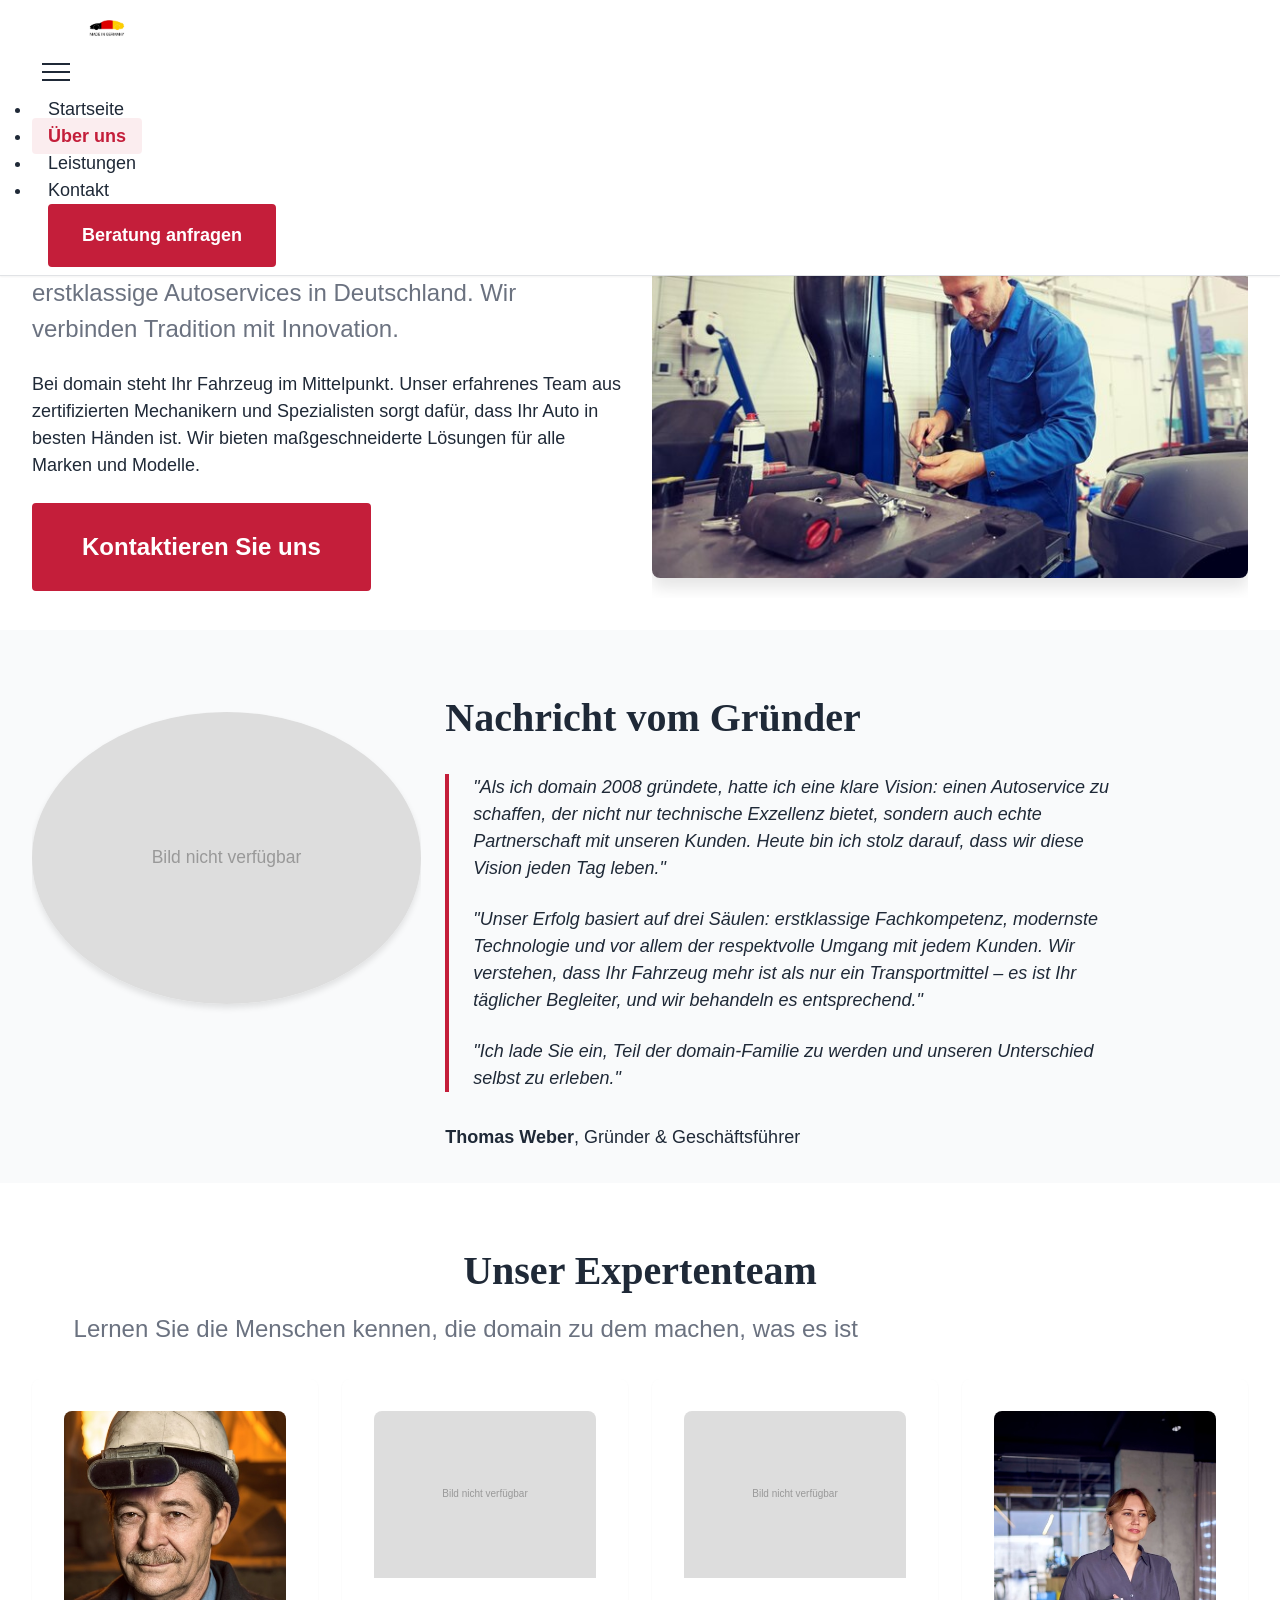
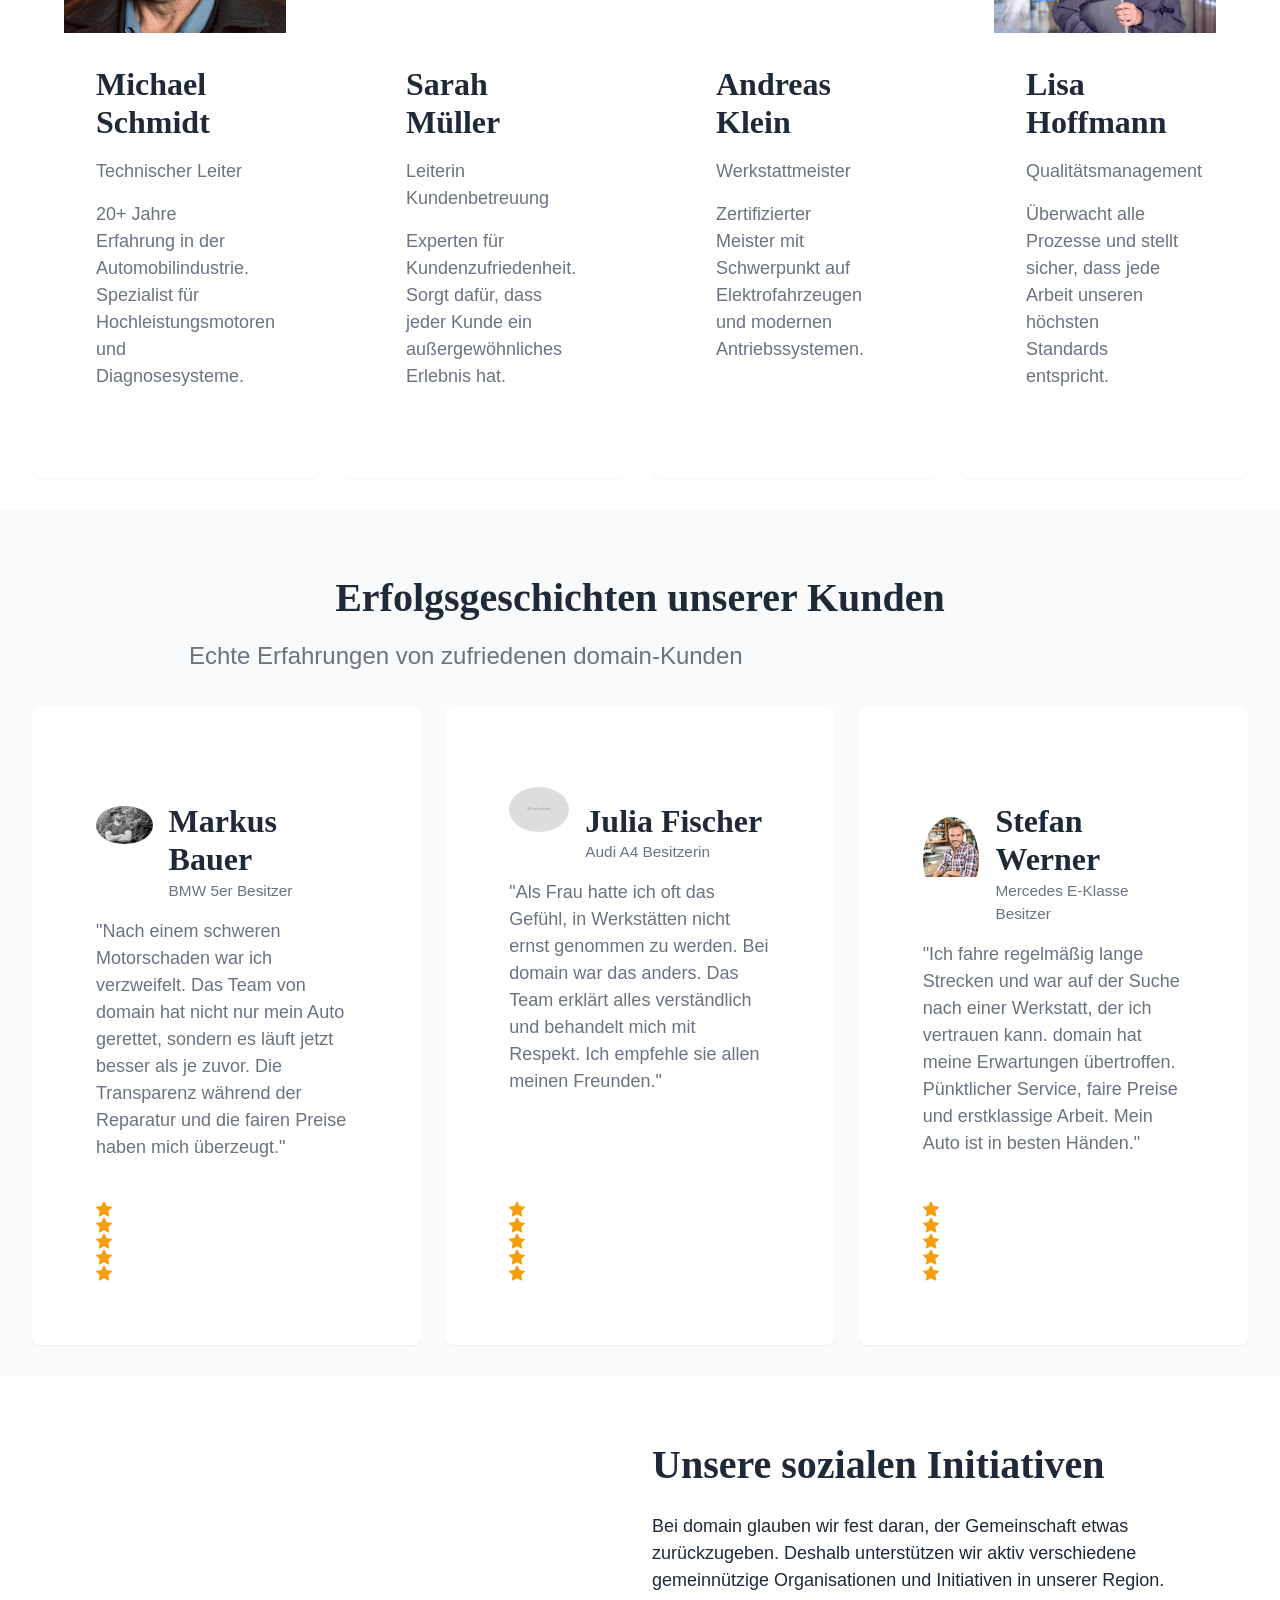
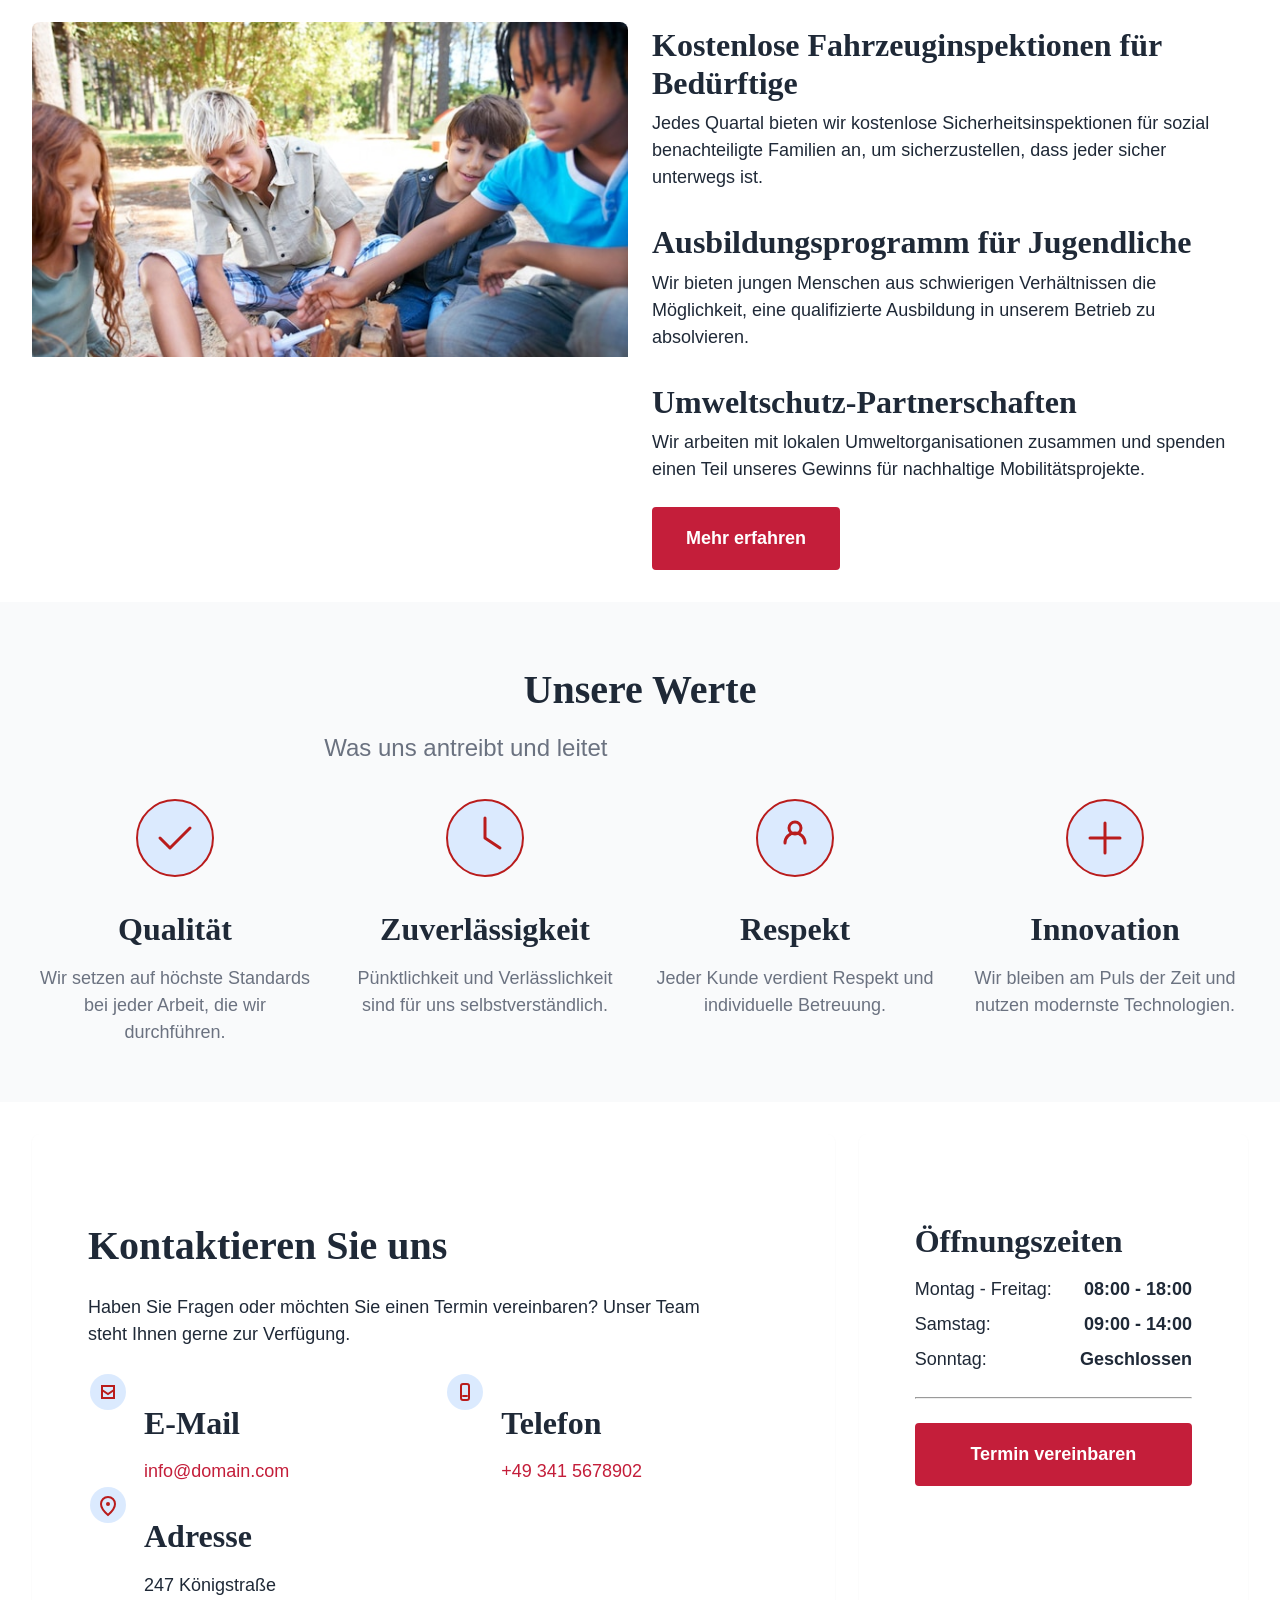
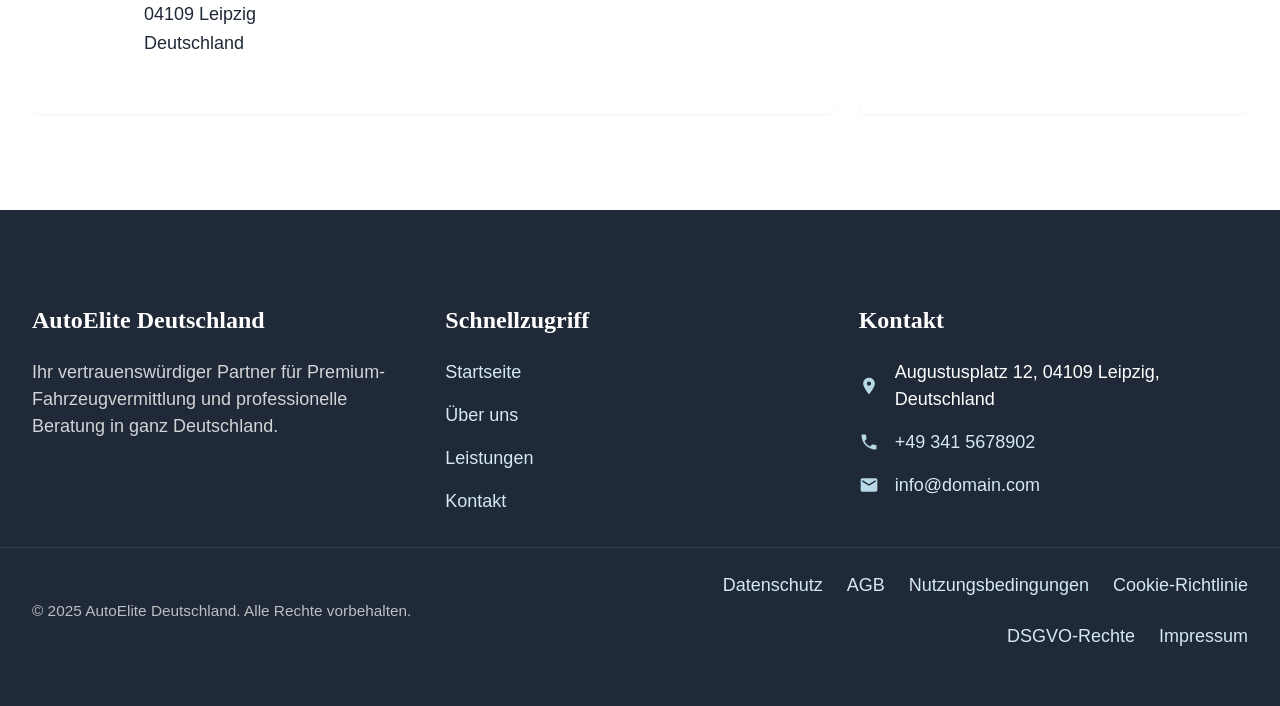
==== commit 3911f47f: "images_replaced" ====
--- a/about.html
+++ b/about.html
@@ -1,6 +1,4 @@
-<!doctype html>
-<html lang="de">
- <head>
+<!DOCTYPE html><html lang="de"><head>
   <meta charset="UTF-8">
   <meta name="viewport" content="width=device-width, initial-scale=1.0">
   <meta name="description" content="Erfahren Sie mehr über domain - Ihr vertrauenswürdiger Partner für erstklassige Autoservices in Deutschland. Unsere Mission, unser Team und unsere Werte.">
@@ -18,7 +16,7 @@
   <header class="l-header">
    <nav class="navbar navbar-expand-lg sticky-top bg-white border-bottom" aria-label="Hauptnavigation">
     <div class="container">
-     <a class="navbar-brand" href="/" aria-label="AutoElite Deutschland Startseite"> <img src="https://images.unsplash.com/photo-1599305445671-ac291c95aaa9?w=150&amp;h=40&amp;fit=crop" alt="AutoElite Deutschland Logo" width="150" height="40" class="c-logo"> </a>
+     <a class="navbar-brand" href="/" aria-label="AutoElite Deutschland Startseite"> <img src="img/etikett-made-in-germany.jpg" alt="AutoElite Deutschland Logo" width="150" height="40" class="c-logo"> </a>
      <button class="navbar-toggler c-nav__toggle" type="button" data-bs-toggle="collapse" data-bs-target="#mainNav" aria-controls="mainNav" aria-expanded="false" aria-label="Navigation umschalten"><span class="navbar-toggler-icon"></span></button>
      <div class="collapse navbar-collapse" id="mainNav">
       <ul class="navbar-nav ms-auto mb-2 mb-lg-0">
@@ -52,7 +50,7 @@
       </div>
       <div class="col-md-6" data-aos="fade-left">
        <div class="ratio ratio-4x3">
-        <img src="https://images.unsplash.com/photo-1486262715619-67b85e0b08d3?w=800&amp;h=600&amp;fit=crop" alt="Moderne Autowerkstatt, professionelle Mechaniker bei der Arbeit, hochwertige Ausrüstung" class="img-fluid rounded shadow-lg" loading="lazy" width="800" height="600" style="object-fit: cover;">
+        <img src="img/220419.jpg" alt="Moderne Autowerkstatt, professionelle Mechaniker bei der Arbeit, hochwertige Ausrüstung" class="img-fluid rounded shadow-lg" loading="lazy" width="800" height="600" style="object-fit: cover;">
        </div>
       </div>
      </div>
@@ -90,7 +88,7 @@
       <div class="col-md-6 col-lg-3" data-aos="fade-up" data-aos-delay="100">
        <div class="card h-100 d-flex flex-column shadow-sm">
         <div class="ratio ratio-1x1">
-         <img src="https://images.unsplash.com/photo-1507003211169-0a1dd7228f2d?w=400&amp;h=400&amp;fit=crop" alt="Michael Schmidt, Technischer Leiter, Portrait" class="card-img-top" loading="lazy" width="400" height="400" style="object-fit: cover;">
+         <img src="img/1773.jpg" alt="Michael Schmidt, Technischer Leiter, Portrait" class="card-img-top" loading="lazy" width="400" height="400" style="object-fit: cover;">
         </div>
         <div class="card-body d-flex flex-column">
          <h3 class="h5 card-title fw-semibold">Michael Schmidt</h3>
@@ -126,7 +124,7 @@
       <div class="col-md-6 col-lg-3" data-aos="fade-up" data-aos-delay="400">
        <div class="card h-100 d-flex flex-column shadow-sm">
         <div class="ratio ratio-1x1">
-         <img src="https://images.unsplash.com/photo-1580489944761-15a19d654956?w=400&amp;h=400&amp;fit=crop" alt="Lisa Hoffmann, Qualitätsmanagement, Portrait" class="card-img-top" loading="lazy" width="400" height="400" style="object-fit: cover;">
+         <img src="img/3015.jpg" alt="Lisa Hoffmann, Qualitätsmanagement, Portrait" class="card-img-top" loading="lazy" width="400" height="400" style="object-fit: cover;">
         </div>
         <div class="card-body d-flex flex-column">
          <h3 class="h5 card-title fw-semibold">Lisa Hoffmann</h3>
@@ -150,7 +148,7 @@
         <div class="card-body">
          <div class="d-flex align-items-center mb-3">
           <div class="ratio ratio-1x1 me-3" style="width: 60px; height: 60px;">
-           <img src="https://images.unsplash.com/photo-1472099645785-5658abf4ff4e?w=60&amp;h=60&amp;fit=crop" alt="Markus Bauer, Kunde" class="rounded-circle" loading="lazy" width="60" height="60" style="object-fit: cover;">
+           <img src="img/174355.jpg" alt="Markus Bauer, Kunde" class="rounded-circle" loading="lazy" width="60" height="60" style="object-fit: cover;">
           </div>
           <div>
            <h3 class="h6 mb-0 fw-semibold">Markus Bauer</h3>
@@ -160,19 +158,19 @@
          <p class="card-text">"Nach einem schweren Motorschaden war ich verzweifelt. Das Team von domain hat nicht nur mein Auto gerettet, sondern es läuft jetzt besser als je zuvor. Die Transparenz während der Reparatur und die fairen Preise haben mich überzeugt."</p>
          <div class="mt-3">
           <svg xmlns="http://www.w3.org/2000/svg" width="16" height="16" fill="#f59e0b" viewBox="0 0 16 16" aria-hidden="true">
-           <path d="M3.612 15.443c-.386.198-.824-.149-.746-.592l.83-4.73L.173 6.765c-.329-.314-.158-.888.283-.95l4.898-.696L7.538.792c.197-.39.73-.39.927 0l2.184 4.327 4.898.696c.441.062.612.636.282.95l-3.522 3.356.83 4.73c.078.443-.36.79-.746.592L8 13.187l-4.389 2.256z" />
-          </svg>
-          <svg xmlns="http://www.w3.org/2000/svg" width="16" height="16" fill="#f59e0b" viewBox="0 0 16 16" aria-hidden="true">
-           <path d="M3.612 15.443c-.386.198-.824-.149-.746-.592l.83-4.73L.173 6.765c-.329-.314-.158-.888.283-.95l4.898-.696L7.538.792c.197-.39.73-.39.927 0l2.184 4.327 4.898.696c.441.062.612.636.282.95l-3.522 3.356.83 4.73c.078.443-.36.79-.746.592L8 13.187l-4.389 2.256z" />
-          </svg>
-          <svg xmlns="http://www.w3.org/2000/svg" width="16" height="16" fill="#f59e0b" viewBox="0 0 16 16" aria-hidden="true">
-           <path d="M3.612 15.443c-.386.198-.824-.149-.746-.592l.83-4.73L.173 6.765c-.329-.314-.158-.888.283-.95l4.898-.696L7.538.792c.197-.39.73-.39.927 0l2.184 4.327 4.898.696c.441.062.612.636.282.95l-3.522 3.356.83 4.73c.078.443-.36.79-.746.592L8 13.187l-4.389 2.256z" />
-          </svg>
-          <svg xmlns="http://www.w3.org/2000/svg" width="16" height="16" fill="#f59e0b" viewBox="0 0 16 16" aria-hidden="true">
-           <path d="M3.612 15.443c-.386.198-.824-.149-.746-.592l.83-4.73L.173 6.765c-.329-.314-.158-.888.283-.95l4.898-.696L7.538.792c.197-.39.73-.39.927 0l2.184 4.327 4.898.696c.441.062.612.636.282.95l-3.522 3.356.83 4.73c.078.443-.36.79-.746.592L8 13.187l-4.389 2.256z" />
-          </svg>
-          <svg xmlns="http://www.w3.org/2000/svg" width="16" height="16" fill="#f59e0b" viewBox="0 0 16 16" aria-hidden="true">
-           <path d="M3.612 15.443c-.386.198-.824-.149-.746-.592l.83-4.73L.173 6.765c-.329-.314-.158-.888.283-.95l4.898-.696L7.538.792c.197-.39.73-.39.927 0l2.184 4.327 4.898.696c.441.062.612.636.282.95l-3.522 3.356.83 4.73c.078.443-.36.79-.746.592L8 13.187l-4.389 2.256z" />
+           <path d="M3.612 15.443c-.386.198-.824-.149-.746-.592l.83-4.73L.173 6.765c-.329-.314-.158-.888.283-.95l4.898-.696L7.538.792c.197-.39.73-.39.927 0l2.184 4.327 4.898.696c.441.062.612.636.282.95l-3.522 3.356.83 4.73c.078.443-.36.79-.746.592L8 13.187l-4.389 2.256z"></path>
+          </svg>
+          <svg xmlns="http://www.w3.org/2000/svg" width="16" height="16" fill="#f59e0b" viewBox="0 0 16 16" aria-hidden="true">
+           <path d="M3.612 15.443c-.386.198-.824-.149-.746-.592l.83-4.73L.173 6.765c-.329-.314-.158-.888.283-.95l4.898-.696L7.538.792c.197-.39.73-.39.927 0l2.184 4.327 4.898.696c.441.062.612.636.282.95l-3.522 3.356.83 4.73c.078.443-.36.79-.746.592L8 13.187l-4.389 2.256z"></path>
+          </svg>
+          <svg xmlns="http://www.w3.org/2000/svg" width="16" height="16" fill="#f59e0b" viewBox="0 0 16 16" aria-hidden="true">
+           <path d="M3.612 15.443c-.386.198-.824-.149-.746-.592l.83-4.73L.173 6.765c-.329-.314-.158-.888.283-.95l4.898-.696L7.538.792c.197-.39.73-.39.927 0l2.184 4.327 4.898.696c.441.062.612.636.282.95l-3.522 3.356.83 4.73c.078.443-.36.79-.746.592L8 13.187l-4.389 2.256z"></path>
+          </svg>
+          <svg xmlns="http://www.w3.org/2000/svg" width="16" height="16" fill="#f59e0b" viewBox="0 0 16 16" aria-hidden="true">
+           <path d="M3.612 15.443c-.386.198-.824-.149-.746-.592l.83-4.73L.173 6.765c-.329-.314-.158-.888.283-.95l4.898-.696L7.538.792c.197-.39.73-.39.927 0l2.184 4.327 4.898.696c.441.062.612.636.282.95l-3.522 3.356.83 4.73c.078.443-.36.79-.746.592L8 13.187l-4.389 2.256z"></path>
+          </svg>
+          <svg xmlns="http://www.w3.org/2000/svg" width="16" height="16" fill="#f59e0b" viewBox="0 0 16 16" aria-hidden="true">
+           <path d="M3.612 15.443c-.386.198-.824-.149-.746-.592l.83-4.73L.173 6.765c-.329-.314-.158-.888.283-.95l4.898-.696L7.538.792c.197-.39.73-.39.927 0l2.184 4.327 4.898.696c.441.062.612.636.282.95l-3.522 3.356.83 4.73c.078.443-.36.79-.746.592L8 13.187l-4.389 2.256z"></path>
           </svg>
          </div>
         </div>
@@ -193,19 +191,19 @@
          <p class="card-text">"Als Frau hatte ich oft das Gefühl, in Werkstätten nicht ernst genommen zu werden. Bei domain war das anders. Das Team erklärt alles verständlich und behandelt mich mit Respekt. Ich empfehle sie allen meinen Freunden."</p>
          <div class="mt-3">
           <svg xmlns="http://www.w3.org/2000/svg" width="16" height="16" fill="#f59e0b" viewBox="0 0 16 16" aria-hidden="true">
-           <path d="M3.612 15.443c-.386.198-.824-.149-.746-.592l.83-4.73L.173 6.765c-.329-.314-.158-.888.283-.95l4.898-.696L7.538.792c.197-.39.73-.39.927 0l2.184 4.327 4.898.696c.441.062.612.636.282.95l-3.522 3.356.83 4.73c.078.443-.36.79-.746.592L8 13.187l-4.389 2.256z" />
-          </svg>
-          <svg xmlns="http://www.w3.org/2000/svg" width="16" height="16" fill="#f59e0b" viewBox="0 0 16 16" aria-hidden="true">
-           <path d="M3.612 15.443c-.386.198-.824-.149-.746-.592l.83-4.73L.173 6.765c-.329-.314-.158-.888.283-.95l4.898-.696L7.538.792c.197-.39.73-.39.927 0l2.184 4.327 4.898.696c.441.062.612.636.282.95l-3.522 3.356.83 4.73c.078.443-.36.79-.746.592L8 13.187l-4.389 2.256z" />
-          </svg>
-          <svg xmlns="http://www.w3.org/2000/svg" width="16" height="16" fill="#f59e0b" viewBox="0 0 16 16" aria-hidden="true">
-           <path d="M3.612 15.443c-.386.198-.824-.149-.746-.592l.83-4.73L.173 6.765c-.329-.314-.158-.888.283-.95l4.898-.696L7.538.792c.197-.39.73-.39.927 0l2.184 4.327 4.898.696c.441.062.612.636.282.95l-3.522 3.356.83 4.73c.078.443-.36.79-.746.592L8 13.187l-4.389 2.256z" />
-          </svg>
-          <svg xmlns="http://www.w3.org/2000/svg" width="16" height="16" fill="#f59e0b" viewBox="0 0 16 16" aria-hidden="true">
-           <path d="M3.612 15.443c-.386.198-.824-.149-.746-.592l.83-4.73L.173 6.765c-.329-.314-.158-.888.283-.95l4.898-.696L7.538.792c.197-.39.73-.39.927 0l2.184 4.327 4.898.696c.441.062.612.636.282.95l-3.522 3.356.83 4.73c.078.443-.36.79-.746.592L8 13.187l-4.389 2.256z" />
-          </svg>
-          <svg xmlns="http://www.w3.org/2000/svg" width="16" height="16" fill="#f59e0b" viewBox="0 0 16 16" aria-hidden="true">
-           <path d="M3.612 15.443c-.386.198-.824-.149-.746-.592l.83-4.73L.173 6.765c-.329-.314-.158-.888.283-.95l4.898-.696L7.538.792c.197-.39.73-.39.927 0l2.184 4.327 4.898.696c.441.062.612.636.282.95l-3.522 3.356.83 4.73c.078.443-.36.79-.746.592L8 13.187l-4.389 2.256z" />
+           <path d="M3.612 15.443c-.386.198-.824-.149-.746-.592l.83-4.73L.173 6.765c-.329-.314-.158-.888.283-.95l4.898-.696L7.538.792c.197-.39.73-.39.927 0l2.184 4.327 4.898.696c.441.062.612.636.282.95l-3.522 3.356.83 4.73c.078.443-.36.79-.746.592L8 13.187l-4.389 2.256z"></path>
+          </svg>
+          <svg xmlns="http://www.w3.org/2000/svg" width="16" height="16" fill="#f59e0b" viewBox="0 0 16 16" aria-hidden="true">
+           <path d="M3.612 15.443c-.386.198-.824-.149-.746-.592l.83-4.73L.173 6.765c-.329-.314-.158-.888.283-.95l4.898-.696L7.538.792c.197-.39.73-.39.927 0l2.184 4.327 4.898.696c.441.062.612.636.282.95l-3.522 3.356.83 4.73c.078.443-.36.79-.746.592L8 13.187l-4.389 2.256z"></path>
+          </svg>
+          <svg xmlns="http://www.w3.org/2000/svg" width="16" height="16" fill="#f59e0b" viewBox="0 0 16 16" aria-hidden="true">
+           <path d="M3.612 15.443c-.386.198-.824-.149-.746-.592l.83-4.73L.173 6.765c-.329-.314-.158-.888.283-.95l4.898-.696L7.538.792c.197-.39.73-.39.927 0l2.184 4.327 4.898.696c.441.062.612.636.282.95l-3.522 3.356.83 4.73c.078.443-.36.79-.746.592L8 13.187l-4.389 2.256z"></path>
+          </svg>
+          <svg xmlns="http://www.w3.org/2000/svg" width="16" height="16" fill="#f59e0b" viewBox="0 0 16 16" aria-hidden="true">
+           <path d="M3.612 15.443c-.386.198-.824-.149-.746-.592l.83-4.73L.173 6.765c-.329-.314-.158-.888.283-.95l4.898-.696L7.538.792c.197-.39.73-.39.927 0l2.184 4.327 4.898.696c.441.062.612.636.282.95l-3.522 3.356.83 4.73c.078.443-.36.79-.746.592L8 13.187l-4.389 2.256z"></path>
+          </svg>
+          <svg xmlns="http://www.w3.org/2000/svg" width="16" height="16" fill="#f59e0b" viewBox="0 0 16 16" aria-hidden="true">
+           <path d="M3.612 15.443c-.386.198-.824-.149-.746-.592l.83-4.73L.173 6.765c-.329-.314-.158-.888.283-.95l4.898-.696L7.538.792c.197-.39.73-.39.927 0l2.184 4.327 4.898.696c.441.062.612.636.282.95l-3.522 3.356.83 4.73c.078.443-.36.79-.746.592L8 13.187l-4.389 2.256z"></path>
           </svg>
          </div>
         </div>
@@ -216,7 +214,7 @@
         <div class="card-body">
          <div class="d-flex align-items-center mb-3">
           <div class="ratio ratio-1x1 me-3" style="width: 60px; height: 60px;">
-           <img src="https://images.unsplash.com/photo-1500648767791-00dcc994a43e?w=60&amp;h=60&amp;fit=crop" alt="Stefan Werner, Kunde" class="rounded-circle" loading="lazy" width="60" height="60" style="object-fit: cover;">
+           <img src="img/15376.jpg" alt="Stefan Werner, Kunde" class="rounded-circle" loading="lazy" width="60" height="60" style="object-fit: cover;">
           </div>
           <div>
            <h3 class="h6 mb-0 fw-semibold">Stefan Werner</h3>
@@ -226,19 +224,19 @@
          <p class="card-text">"Ich fahre regelmäßig lange Strecken und war auf der Suche nach einer Werkstatt, der ich vertrauen kann. domain hat meine Erwartungen übertroffen. Pünktlicher Service, faire Preise und erstklassige Arbeit. Mein Auto ist in besten Händen."</p>
          <div class="mt-3">
           <svg xmlns="http://www.w3.org/2000/svg" width="16" height="16" fill="#f59e0b" viewBox="0 0 16 16" aria-hidden="true">
-           <path d="M3.612 15.443c-.386.198-.824-.149-.746-.592l.83-4.73L.173 6.765c-.329-.314-.158-.888.283-.95l4.898-.696L7.538.792c.197-.39.73-.39.927 0l2.184 4.327 4.898.696c.441.062.612.636.282.95l-3.522 3.356.83 4.73c.078.443-.36.79-.746.592L8 13.187l-4.389 2.256z" />
-          </svg>
-          <svg xmlns="http://www.w3.org/2000/svg" width="16" height="16" fill="#f59e0b" viewBox="0 0 16 16" aria-hidden="true">
-           <path d="M3.612 15.443c-.386.198-.824-.149-.746-.592l.83-4.73L.173 6.765c-.329-.314-.158-.888.283-.95l4.898-.696L7.538.792c.197-.39.73-.39.927 0l2.184 4.327 4.898.696c.441.062.612.636.282.95l-3.522 3.356.83 4.73c.078.443-.36.79-.746.592L8 13.187l-4.389 2.256z" />
-          </svg>
-          <svg xmlns="http://www.w3.org/2000/svg" width="16" height="16" fill="#f59e0b" viewBox="0 0 16 16" aria-hidden="true">
-           <path d="M3.612 15.443c-.386.198-.824-.149-.746-.592l.83-4.73L.173 6.765c-.329-.314-.158-.888.283-.95l4.898-.696L7.538.792c.197-.39.73-.39.927 0l2.184 4.327 4.898.696c.441.062.612.636.282.95l-3.522 3.356.83 4.73c.078.443-.36.79-.746.592L8 13.187l-4.389 2.256z" />
-          </svg>
-          <svg xmlns="http://www.w3.org/2000/svg" width="16" height="16" fill="#f59e0b" viewBox="0 0 16 16" aria-hidden="true">
-           <path d="M3.612 15.443c-.386.198-.824-.149-.746-.592l.83-4.73L.173 6.765c-.329-.314-.158-.888.283-.95l4.898-.696L7.538.792c.197-.39.73-.39.927 0l2.184 4.327 4.898.696c.441.062.612.636.282.95l-3.522 3.356.83 4.73c.078.443-.36.79-.746.592L8 13.187l-4.389 2.256z" />
-          </svg>
-          <svg xmlns="http://www.w3.org/2000/svg" width="16" height="16" fill="#f59e0b" viewBox="0 0 16 16" aria-hidden="true">
-           <path d="M3.612 15.443c-.386.198-.824-.149-.746-.592l.83-4.73L.173 6.765c-.329-.314-.158-.888.283-.95l4.898-.696L7.538.792c.197-.39.73-.39.927 0l2.184 4.327 4.898.696c.441.062.612.636.282.95l-3.522 3.356.83 4.73c.078.443-.36.79-.746.592L8 13.187l-4.389 2.256z" />
+           <path d="M3.612 15.443c-.386.198-.824-.149-.746-.592l.83-4.73L.173 6.765c-.329-.314-.158-.888.283-.95l4.898-.696L7.538.792c.197-.39.73-.39.927 0l2.184 4.327 4.898.696c.441.062.612.636.282.95l-3.522 3.356.83 4.73c.078.443-.36.79-.746.592L8 13.187l-4.389 2.256z"></path>
+          </svg>
+          <svg xmlns="http://www.w3.org/2000/svg" width="16" height="16" fill="#f59e0b" viewBox="0 0 16 16" aria-hidden="true">
+           <path d="M3.612 15.443c-.386.198-.824-.149-.746-.592l.83-4.73L.173 6.765c-.329-.314-.158-.888.283-.95l4.898-.696L7.538.792c.197-.39.73-.39.927 0l2.184 4.327 4.898.696c.441.062.612.636.282.95l-3.522 3.356.83 4.73c.078.443-.36.79-.746.592L8 13.187l-4.389 2.256z"></path>
+          </svg>
+          <svg xmlns="http://www.w3.org/2000/svg" width="16" height="16" fill="#f59e0b" viewBox="0 0 16 16" aria-hidden="true">
+           <path d="M3.612 15.443c-.386.198-.824-.149-.746-.592l.83-4.73L.173 6.765c-.329-.314-.158-.888.283-.95l4.898-.696L7.538.792c.197-.39.73-.39.927 0l2.184 4.327 4.898.696c.441.062.612.636.282.95l-3.522 3.356.83 4.73c.078.443-.36.79-.746.592L8 13.187l-4.389 2.256z"></path>
+          </svg>
+          <svg xmlns="http://www.w3.org/2000/svg" width="16" height="16" fill="#f59e0b" viewBox="0 0 16 16" aria-hidden="true">
+           <path d="M3.612 15.443c-.386.198-.824-.149-.746-.592l.83-4.73L.173 6.765c-.329-.314-.158-.888.283-.95l4.898-.696L7.538.792c.197-.39.73-.39.927 0l2.184 4.327 4.898.696c.441.062.612.636.282.95l-3.522 3.356.83 4.73c.078.443-.36.79-.746.592L8 13.187l-4.389 2.256z"></path>
+          </svg>
+          <svg xmlns="http://www.w3.org/2000/svg" width="16" height="16" fill="#f59e0b" viewBox="0 0 16 16" aria-hidden="true">
+           <path d="M3.612 15.443c-.386.198-.824-.149-.746-.592l.83-4.73L.173 6.765c-.329-.314-.158-.888.283-.95l4.898-.696L7.538.792c.197-.39.73-.39.927 0l2.184 4.327 4.898.696c.441.062.612.636.282.95l-3.522 3.356.83 4.73c.078.443-.36.79-.746.592L8 13.187l-4.389 2.256z"></path>
           </svg>
          </div>
         </div>
@@ -252,7 +250,7 @@
      <div class="row align-items-center g-4">
       <div class="col-md-6" data-aos="fade-right">
        <div class="ratio ratio-16x9">
-        <img src="https://images.unsplash.com/photo-1488521787991-ed7bbaae773c?w=800&amp;h=450&amp;fit=crop" alt="Gemeinnützige Initiative, Freiwillige helfen Kindern, soziales Engagement" class="img-fluid rounded shadow" loading="lazy" width="800" height="450" style="object-fit: cover;">
+        <img src="img/196011.jpg" alt="Gemeinnützige Initiative, Freiwillige helfen Kindern, soziales Engagement" class="img-fluid rounded shadow" loading="lazy" width="800" height="450" style="object-fit: cover;">
        </div>
       </div>
       <div class="col-md-6" data-aos="fade-left">
@@ -286,7 +284,7 @@
        <div class="text-center">
         <div class="ratio ratio-1x1 mx-auto mb-3" style="width: 80px; height: 80px;">
          <svg xmlns="http://www.w3.org/2000/svg" viewBox="0 0 80 80" fill="none" style="object-fit: contain;">
-          <circle cx="40" cy="40" r="38" fill="#DBEAFE" stroke="#B91C1C" stroke-width="2" /> <path d="M25 40l10 10 20-20" stroke="#B91C1C" stroke-width="3" stroke-linecap="round" stroke-linejoin="round" />
+          <circle cx="40" cy="40" r="38" fill="#DBEAFE" stroke="#B91C1C" stroke-width="2"></circle> <path d="M25 40l10 10 20-20" stroke="#B91C1C" stroke-width="3" stroke-linecap="round" stroke-linejoin="round"></path>
          </svg>
         </div>
         <h3 class="h5 fw-semibold mb-3">Qualität</h3>
@@ -297,7 +295,7 @@
        <div class="text-center">
         <div class="ratio ratio-1x1 mx-auto mb-3" style="width: 80px; height: 80px;">
          <svg xmlns="http://www.w3.org/2000/svg" viewBox="0 0 80 80" fill="none" style="object-fit: contain;">
-          <circle cx="40" cy="40" r="38" fill="#DBEAFE" stroke="#B91C1C" stroke-width="2" /> <path d="M40 20v20l15 10" stroke="#B91C1C" stroke-width="3" stroke-linecap="round" stroke-linejoin="round" />
+          <circle cx="40" cy="40" r="38" fill="#DBEAFE" stroke="#B91C1C" stroke-width="2"></circle> <path d="M40 20v20l15 10" stroke="#B91C1C" stroke-width="3" stroke-linecap="round" stroke-linejoin="round"></path>
          </svg>
         </div>
         <h3 class="h5 fw-semibold mb-3">Zuverlässigkeit</h3>
@@ -308,7 +306,7 @@
        <div class="text-center">
         <div class="ratio ratio-1x1 mx-auto mb-3" style="width: 80px; height: 80px;">
          <svg xmlns="http://www.w3.org/2000/svg" viewBox="0 0 80 80" fill="none" style="object-fit: contain;">
-          <circle cx="40" cy="40" r="38" fill="#DBEAFE" stroke="#B91C1C" stroke-width="2" /> <path d="M30 45c0-5.523 4.477-10 10-10s10 4.477 10 10" stroke="#B91C1C" stroke-width="3" stroke-linecap="round" /> <circle cx="40" cy="30" r="6" stroke="#B91C1C" stroke-width="3" />
+          <circle cx="40" cy="40" r="38" fill="#DBEAFE" stroke="#B91C1C" stroke-width="2"></circle> <path d="M30 45c0-5.523 4.477-10 10-10s10 4.477 10 10" stroke="#B91C1C" stroke-width="3" stroke-linecap="round"></path> <circle cx="40" cy="30" r="6" stroke="#B91C1C" stroke-width="3"></circle>
          </svg>
         </div>
         <h3 class="h5 fw-semibold mb-3">Respekt</h3>
@@ -319,7 +317,7 @@
        <div class="text-center">
         <div class="ratio ratio-1x1 mx-auto mb-3" style="width: 80px; height: 80px;">
          <svg xmlns="http://www.w3.org/2000/svg" viewBox="0 0 80 80" fill="none" style="object-fit: contain;">
-          <circle cx="40" cy="40" r="38" fill="#DBEAFE" stroke="#B91C1C" stroke-width="2" /> <path d="M25 40h30M40 25v30" stroke="#B91C1C" stroke-width="3" stroke-linecap="round" />
+          <circle cx="40" cy="40" r="38" fill="#DBEAFE" stroke="#B91C1C" stroke-width="2"></circle> <path d="M25 40h30M40 25v30" stroke="#B91C1C" stroke-width="3" stroke-linecap="round"></path>
          </svg>
         </div>
         <h3 class="h5 fw-semibold mb-3">Innovation</h3>
@@ -342,7 +340,7 @@
            <div class="d-flex align-items-start">
             <div class="ratio ratio-1x1 me-3" style="width: 40px; height: 40px;">
              <svg xmlns="http://www.w3.org/2000/svg" viewBox="0 0 40 40" fill="none" style="object-fit: contain;">
-              <circle cx="20" cy="20" r="18" fill="#DBEAFE" /> <path d="M14 14h12v12H14z" stroke="#B91C1C" stroke-width="2" fill="none" /> <path d="M14 18l6 4 6-4" stroke="#B91C1C" stroke-width="2" stroke-linecap="round" />
+              <circle cx="20" cy="20" r="18" fill="#DBEAFE"></circle> <path d="M14 14h12v12H14z" stroke="#B91C1C" stroke-width="2" fill="none"></path> <path d="M14 18l6 4 6-4" stroke="#B91C1C" stroke-width="2" stroke-linecap="round"></path>
              </svg>
             </div>
             <div>
@@ -355,7 +353,7 @@
            <div class="d-flex align-items-start">
             <div class="ratio ratio-1x1 me-3" style="width: 40px; height: 40px;">
              <svg xmlns="http://www.w3.org/2000/svg" viewBox="0 0 40 40" fill="none" style="object-fit: contain;">
-              <circle cx="20" cy="20" r="18" fill="#DBEAFE" /> <path d="M16 14c0-1 1-2 2-2h4c1 0 2 1 2 2v12c0 1-1 2-2 2h-4c-1 0-2-1-2-2V14z" stroke="#B91C1C" stroke-width="2" fill="none" /> <path d="M18 24h4" stroke="#B91C1C" stroke-width="2" stroke-linecap="round" />
+              <circle cx="20" cy="20" r="18" fill="#DBEAFE"></circle> <path d="M16 14c0-1 1-2 2-2h4c1 0 2 1 2 2v12c0 1-1 2-2 2h-4c-1 0-2-1-2-2V14z" stroke="#B91C1C" stroke-width="2" fill="none"></path> <path d="M18 24h4" stroke="#B91C1C" stroke-width="2" stroke-linecap="round"></path>
              </svg>
             </div>
             <div>
@@ -368,7 +366,7 @@
            <div class="d-flex align-items-start">
             <div class="ratio ratio-1x1 me-3" style="width: 40px; height: 40px;">
              <svg xmlns="http://www.w3.org/2000/svg" viewBox="0 0 40 40" fill="none" style="object-fit: contain;">
-              <circle cx="20" cy="20" r="18" fill="#DBEAFE" /> <path d="M20 12c-4 0-7 3-7 7 0 5 7 11 7 11s7-6 7-11c0-4-3-7-7-7z" stroke="#B91C1C" stroke-width="2" fill="none" /> <circle cx="20" cy="19" r="2" fill="#B91C1C" />
+              <circle cx="20" cy="20" r="18" fill="#DBEAFE"></circle> <path d="M20 12c-4 0-7 3-7 7 0 5 7 11 7 11s7-6 7-11c0-4-3-7-7-7z" stroke="#B91C1C" stroke-width="2" fill="none"></path> <circle cx="20" cy="19" r="2" fill="#B91C1C"></circle>
              </svg>
             </div>
             <div>
@@ -425,19 +423,19 @@
        <ul class="c-footer__contact">
         <li>
          <svg class="c-footer__icon" width="16" height="16" viewBox="0 0 24 24" fill="none" xmlns="http://www.w3.org/2000/svg" aria-hidden="true">
-          <path d="M12 2C8.13 2 5 5.13 5 9C5 14.25 12 22 12 22C12 22 19 14.25 19 9C19 5.13 15.87 2 12 2ZM12 11.5C10.62 11.5 9.5 10.38 9.5 9C9.5 7.62 10.62 6.5 12 6.5C13.38 6.5 14.5 7.62 14.5 9C14.5 10.38 13.38 11.5 12 11.5Z" fill="currentColor" />
+          <path d="M12 2C8.13 2 5 5.13 5 9C5 14.25 12 22 12 22C12 22 19 14.25 19 9C19 5.13 15.87 2 12 2ZM12 11.5C10.62 11.5 9.5 10.38 9.5 9C9.5 7.62 10.62 6.5 12 6.5C13.38 6.5 14.5 7.62 14.5 9C14.5 10.38 13.38 11.5 12 11.5Z" fill="currentColor"></path>
          </svg>
          <span>Augustusplatz 12, 04109 Leipzig, Deutschland</span>
         </li>
         <li>
          <svg class="c-footer__icon" width="16" height="16" viewBox="0 0 24 24" fill="none" xmlns="http://www.w3.org/2000/svg" aria-hidden="true">
-          <path d="M6.62 10.79C8.06 13.62 10.38 15.94 13.21 17.38L15.41 15.18C15.69 14.9 16.08 14.82 16.43 14.93C17.55 15.3 18.75 15.5 20 15.5C20.55 15.5 21 15.95 21 16.5V20C21 20.55 20.55 21 20 21C10.61 21 3 13.39 3 4C3 3.45 3.45 3 4 3H7.5C8.05 3 8.5 3.45 8.5 4C8.5 5.25 8.7 6.45 9.07 7.57C9.18 7.92 9.1 8.31 8.82 8.59L6.62 10.79Z" fill="currentColor" />
+          <path d="M6.62 10.79C8.06 13.62 10.38 15.94 13.21 17.38L15.41 15.18C15.69 14.9 16.08 14.82 16.43 14.93C17.55 15.3 18.75 15.5 20 15.5C20.55 15.5 21 15.95 21 16.5V20C21 20.55 20.55 21 20 21C10.61 21 3 13.39 3 4C3 3.45 3.45 3 4 3H7.5C8.05 3 8.5 3.45 8.5 4C8.5 5.25 8.7 6.45 9.07 7.57C9.18 7.92 9.1 8.31 8.82 8.59L6.62 10.79Z" fill="currentColor"></path>
          </svg>
          <a href="tel:+493415678902" class="c-footer__link">+49 341 5678902</a>
         </li>
         <li>
          <svg class="c-footer__icon" width="16" height="16" viewBox="0 0 24 24" fill="none" xmlns="http://www.w3.org/2000/svg" aria-hidden="true">
-          <path d="M20 4H4C2.9 4 2.01 4.9 2.01 6L2 18C2 19.1 2.9 20 4 20H20C21.1 20 22 19.1 22 18V6C22 4.9 21.1 4 20 4ZM20 8L12 13L4 8V6L12 11L20 6V8Z" fill="currentColor" />
+          <path d="M20 4H4C2.9 4 2.01 4.9 2.01 6L2 18C2 19.1 2.9 20 4 20H20C21.1 20 22 19.1 22 18V6C22 4.9 21.1 4 20 4ZM20 8L12 13L4 8V6L12 11L20 6V8Z" fill="currentColor"></path>
          </svg>
          <a href="mailto:info@domain.com" class="c-footer__link">info@domain.com</a>
         </li>
@@ -466,6 +464,6 @@
     </div>
    </div>
   </footer>
-  <script src="script.js" defer></script>
- </body>
-</html>+  <script src="script.js" defer=""></script>
+ 
+</body></html>
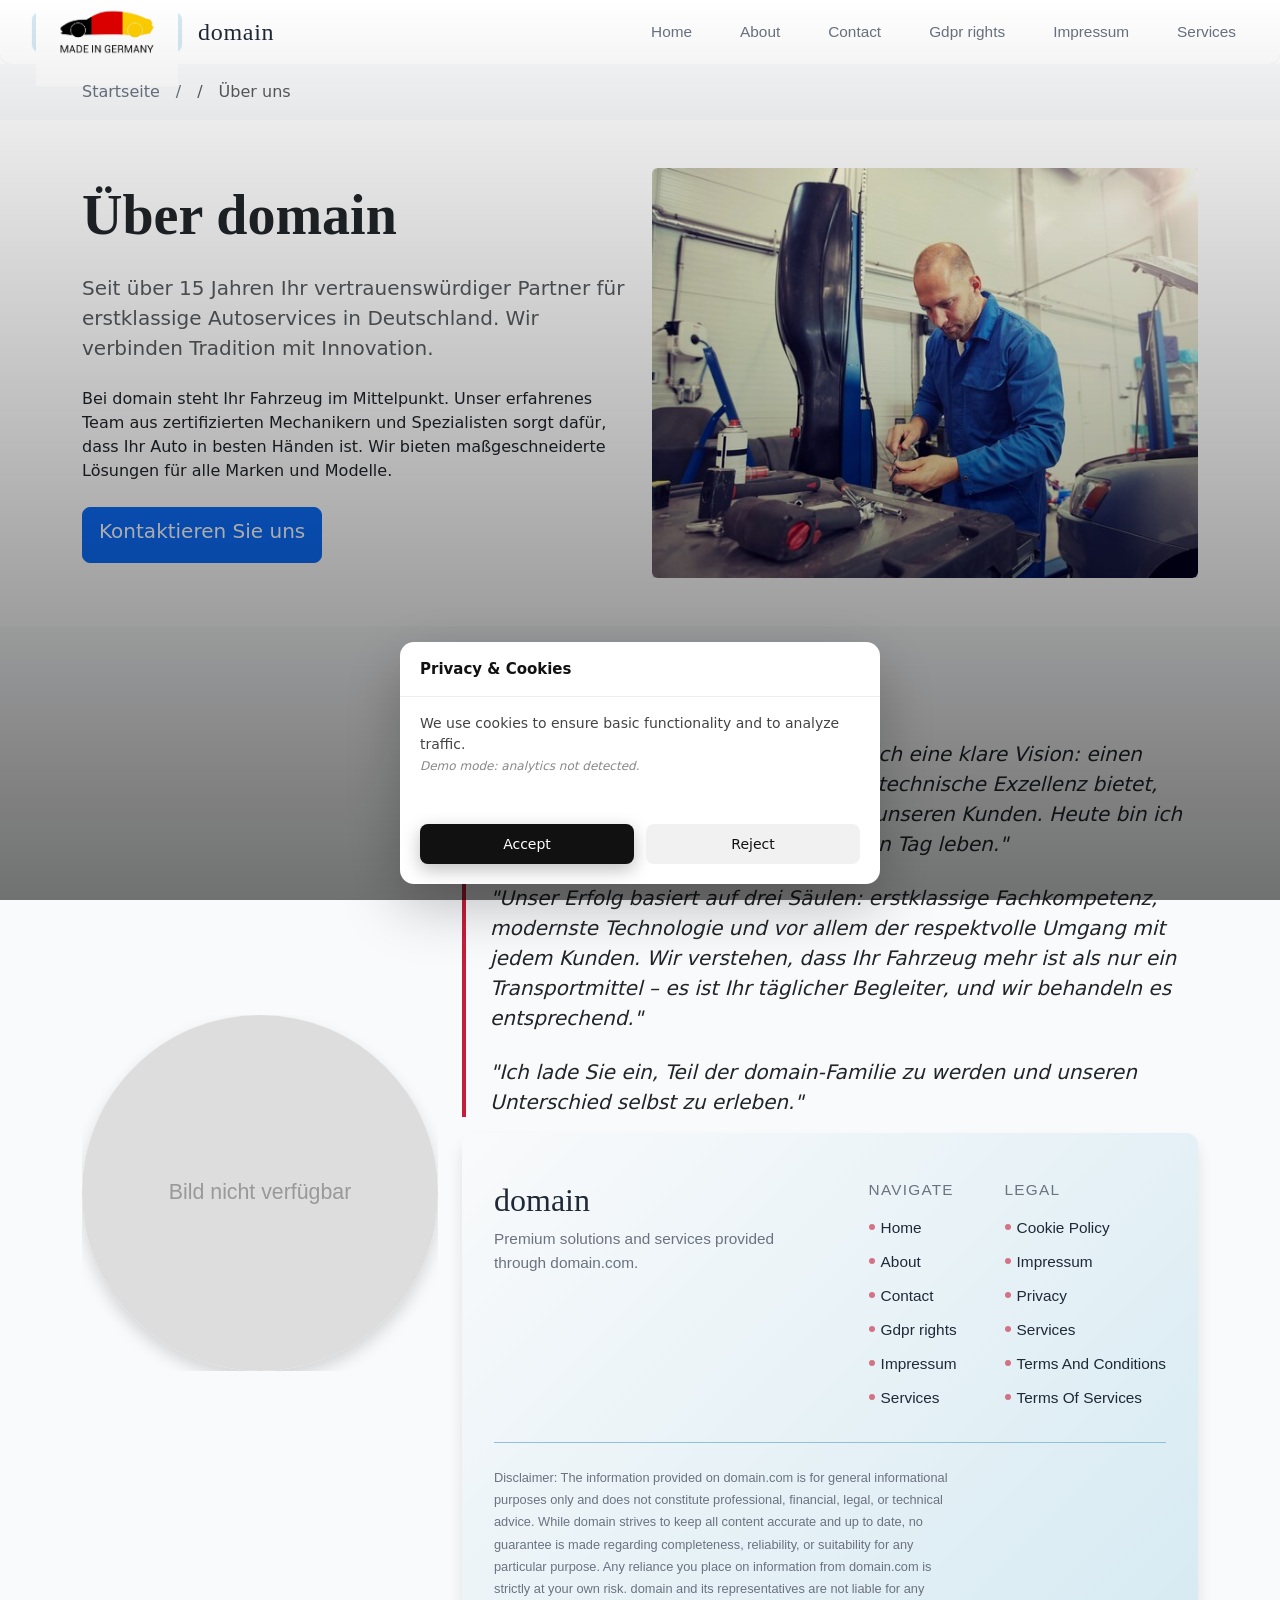
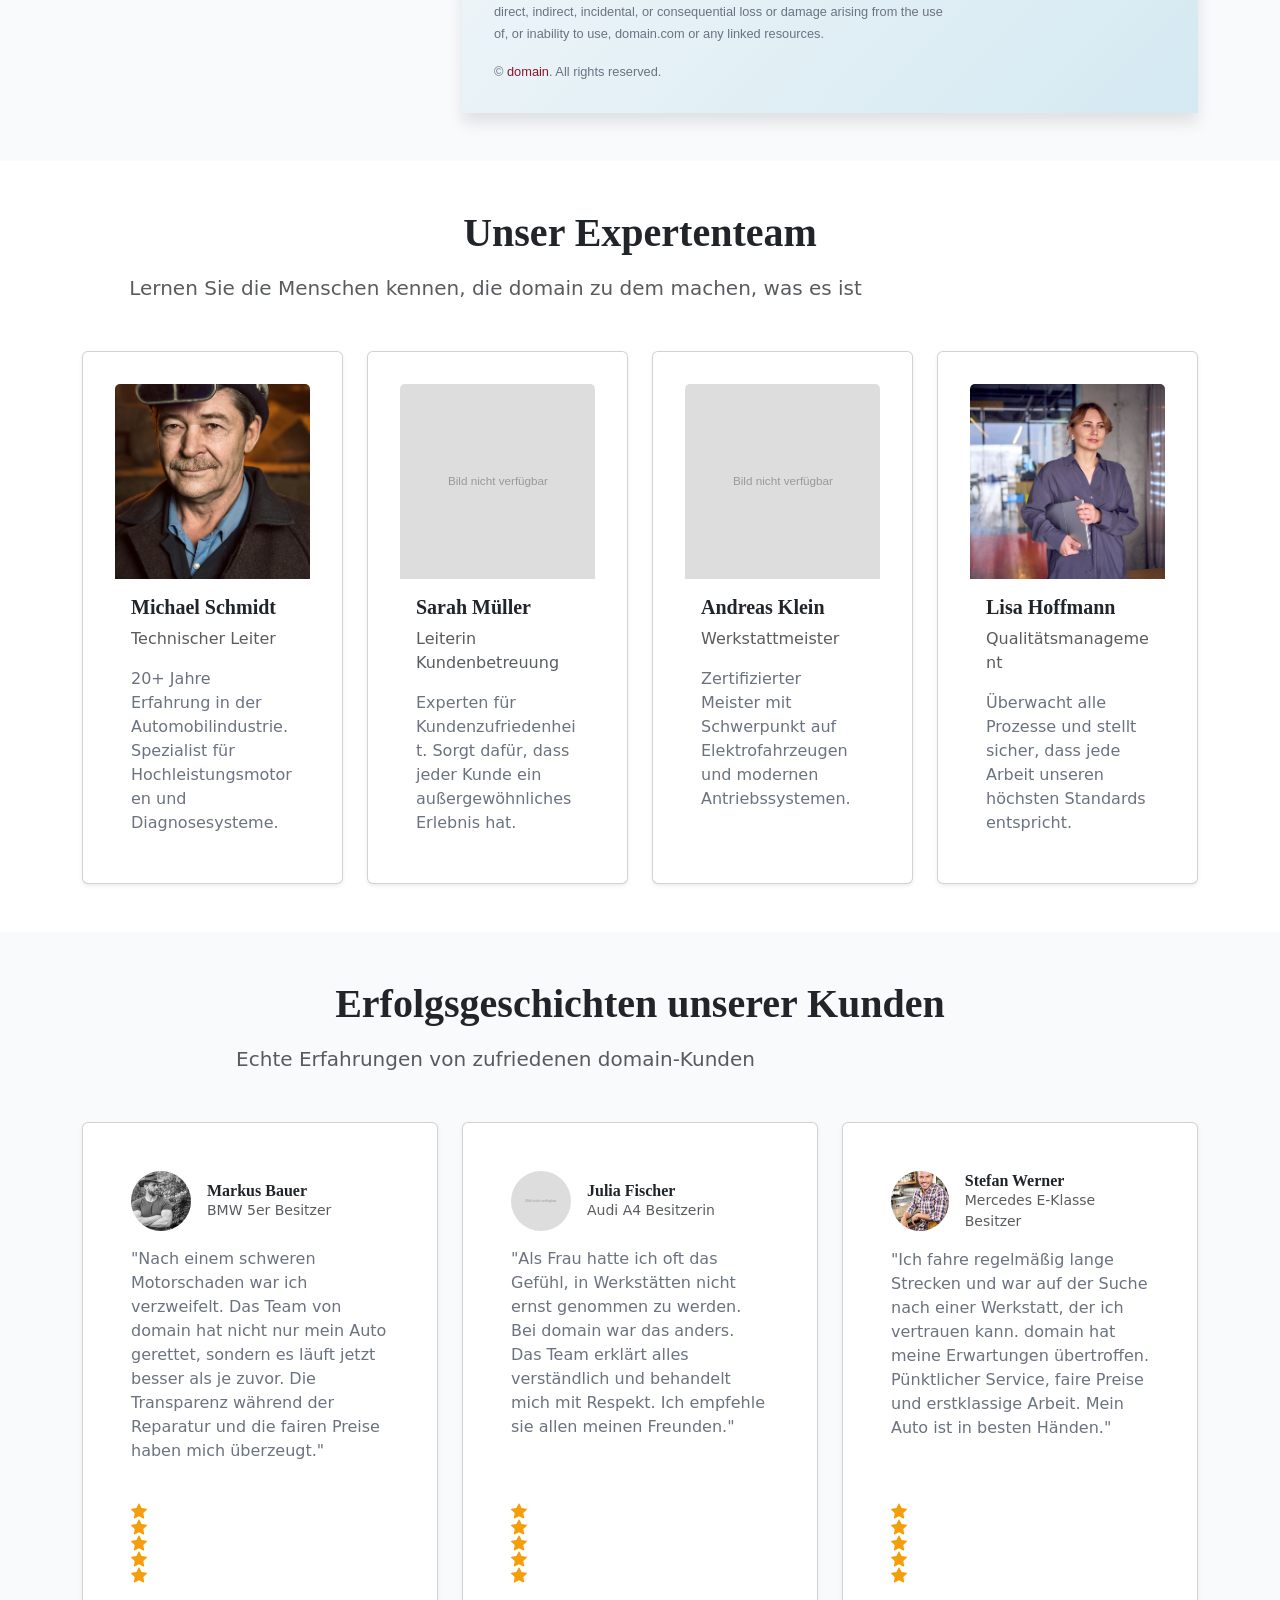
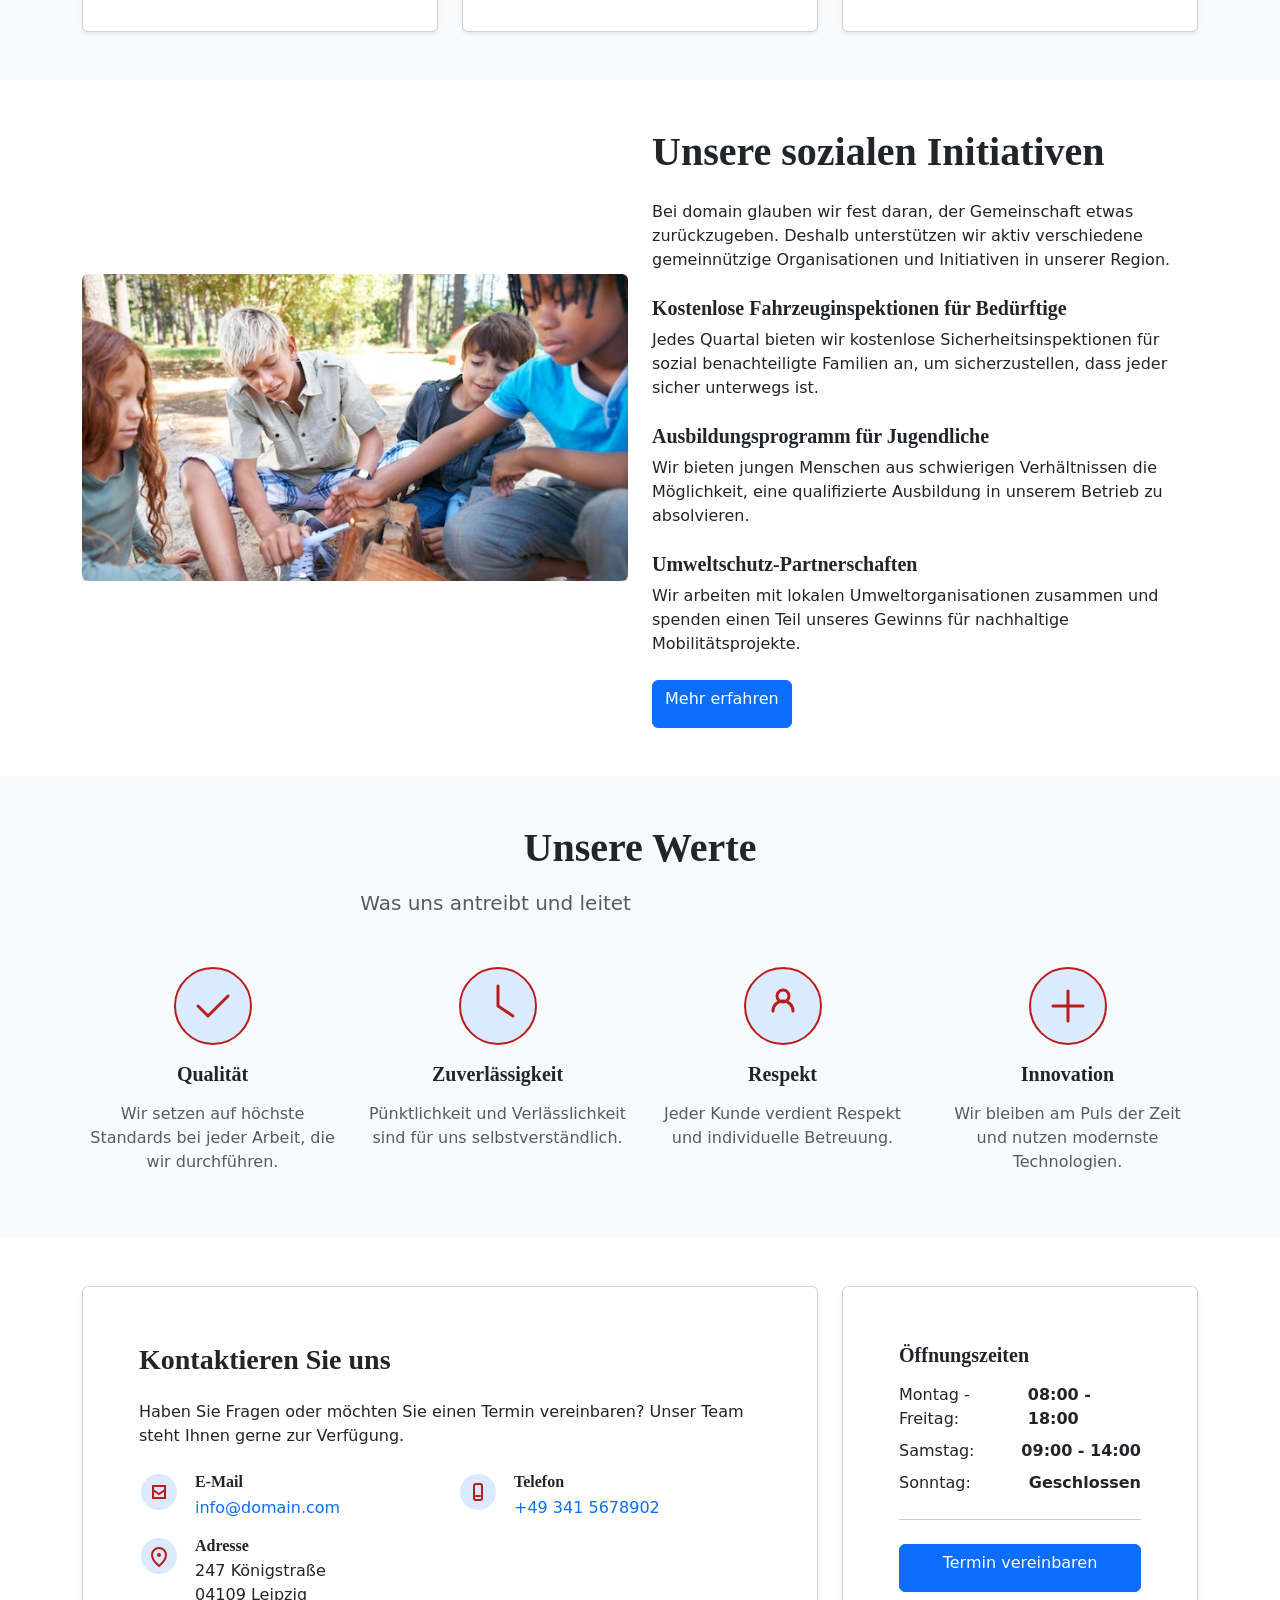
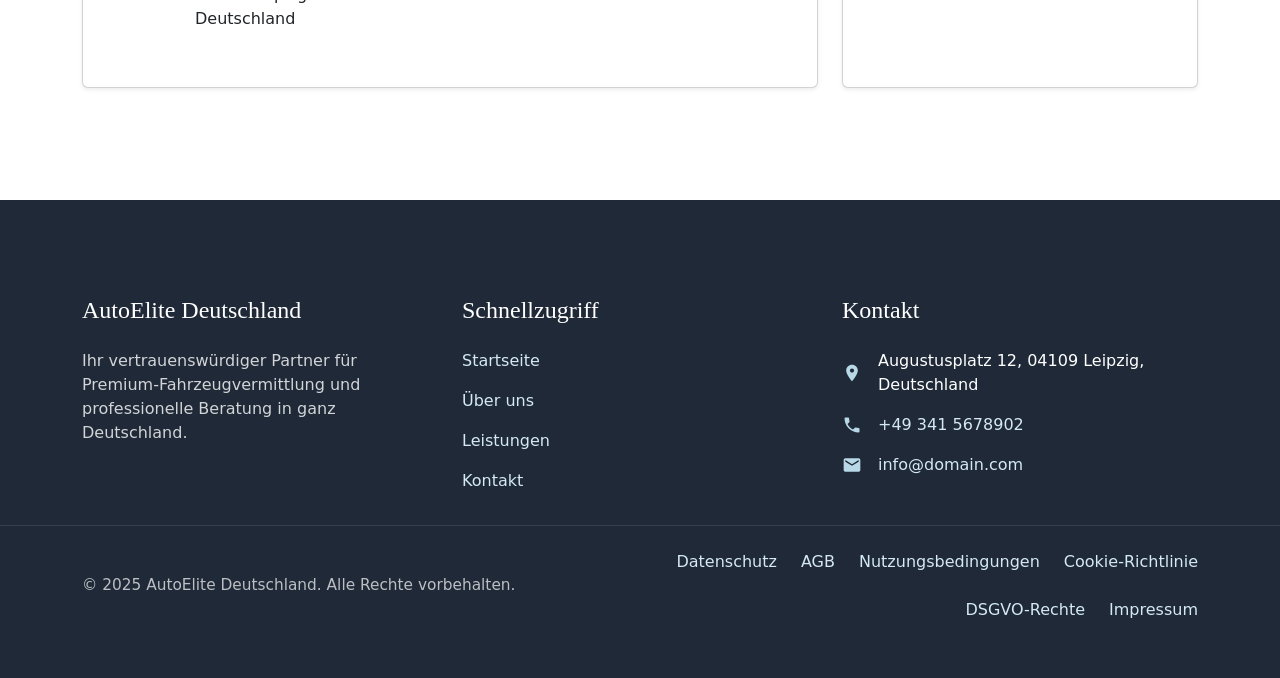
==== commit 74f6df33: "AI Audit" ====
--- a/about.html
+++ b/about.html
@@ -1,4 +1,33 @@
 <!DOCTYPE html><html lang="de"><head>
+<script type="application/ld+json">
+{
+  "@context": "https://schema.org",
+  "@graph": [
+    {
+      "@type": "WebSite",
+      "@id": "https://domain.com/#website",
+      "url": "https://domain.com",
+      "name": "domain"
+    },
+    {
+      "@type": "Organization",
+      "@id": "https://domain.com/#org",
+      "name": "domain",
+      "url": "https://domain.com"
+    },
+    {
+      "@type": "WebPage",
+      "@id": "https://domain.com/about.html",
+      "url": "https://domain.com/about.html",
+      "name": "domain",
+      "isPartOf": {
+        "@id": "https://domain.com/#website"
+      },
+      "inLanguage": "de"
+    }
+  ]
+}
+</script>
   <meta charset="UTF-8">
   <meta name="viewport" content="width=device-width, initial-scale=1.0">
   <meta name="description" content="Erfahren Sie mehr über domain - Ihr vertrauenswürdiger Partner für erstklassige Autoservices in Deutschland. Unsere Mission, unser Team und unsere Werte.">
@@ -11,25 +40,38 @@
   <link rel="stylesheet" href="style.css">
   <link rel="icon" type="image/png" href="/favicon.png">
   <link rel="apple-touch-icon" href="/apple-touch-icon.png">
- </head>
+   <link rel="stylesheet" href="https://cdn.jsdelivr.net/npm/bootstrap@5.3.3/dist/css/bootstrap.min.css" integrity="sha384-QWTKZyjpPEjISv5WaRU9OFeRpok6YctnYmDr5pNlyT2bRjXh0JMhjY6hW+ALEwIH" crossorigin="anonymous">
+  <link rel="stylesheet" href="https://unpkg.com/aos@2.3.4/dist/aos.css">
+<link rel="stylesheet" href="./header-footer.css">
+</head>
  <body>
-  <header class="l-header">
-   <nav class="navbar navbar-expand-lg sticky-top bg-white border-bottom" aria-label="Hauptnavigation">
-    <div class="container">
-     <a class="navbar-brand" href="/" aria-label="AutoElite Deutschland Startseite"> <img src="img/etikett-made-in-germany.jpg" alt="AutoElite Deutschland Logo" width="150" height="40" class="c-logo"> </a>
-     <button class="navbar-toggler c-nav__toggle" type="button" data-bs-toggle="collapse" data-bs-target="#mainNav" aria-controls="mainNav" aria-expanded="false" aria-label="Navigation umschalten"><span class="navbar-toggler-icon"></span></button>
-     <div class="collapse navbar-collapse" id="mainNav">
-      <ul class="navbar-nav ms-auto mb-2 mb-lg-0">
-       <li class="nav-item"><a class="nav-link c-nav__item is-active" aria-current="page" href="/">Startseite</a></li>
-       <li class="nav-item"><a class="nav-link c-nav__item" href="/about.html">Über uns</a></li>
-       <li class="nav-item"><a class="nav-link c-nav__item" href="/services.html">Leistungen</a></li>
-       <li class="nav-item"><a class="nav-link c-nav__item" href="/contact.html">Kontakt</a></li>
+  <header class="dr-header" aria-label="Primary navigation">
+  <div class="dr-header-inner">
+    <div class="dr-header-brand">
+      <div class="dr-header-logo-wrap" aria-label="domain logo">
+        <img class="dr-header-logo" src="img/etikett-made-in-germany.jpg" alt="AutoElite Deutschland Logo" width="150" height="40" loading="lazy" />
+      </div>
+      <div class="dr-header-brand-name">domain</div>
+    </div>
+
+    <button class="dr-header-burger" type="button" aria-label="Toggle navigation" aria-expanded="false" aria-controls="dr-header-nav-links">
+      <span class="dr-header-burger-bar"></span>
+      <span class="dr-header-burger-bar"></span>
+      <span class="dr-header-burger-bar"></span>
+    </button>
+
+    <nav class="dr-nav" aria-label="Main">
+      <ul class="dr-nav-list" id="dr-header-nav-links">
+        <li class="dr-nav-item"><a class="dr-nav-link" href="./index.html">Home</a></li>
+        <li class="dr-nav-item"><a class="dr-nav-link" href="./about.html">About</a></li>
+        <li class="dr-nav-item"><a class="dr-nav-link" href="./contact.html">Contact</a></li>
+        <li class="dr-nav-item"><a class="dr-nav-link" href="./gdpr-rights.html">Gdpr rights</a></li>
+        <li class="dr-nav-item"><a class="dr-nav-link" href="./impressum.html">Impressum</a></li>
+        <li class="dr-nav-item"><a class="dr-nav-link" href="./services.html">Services</a></li>
       </ul>
-      <a href="/contact.html" class="btn c-button c-button--primary ms-lg-3">Beratung anfragen</a>
-     </div>
-    </div>
-   </nav>
-  </header>
+    </nav>
+  </div>
+</header>
   <main>
    <nav aria-label="breadcrumb" class="py-3" style="background-color: var(--color-bg-alt);">
     <div class="container">
@@ -71,9 +113,49 @@
         <p class="mb-4">"Unser Erfolg basiert auf drei Säulen: erstklassige Fachkompetenz, modernste Technologie und vor allem der respektvolle Umgang mit jedem Kunden. Wir verstehen, dass Ihr Fahrzeug mehr ist als nur ein Transportmittel – es ist Ihr täglicher Begleiter, und wir behandeln es entsprechend."</p>
         <p class="mb-0">"Ich lade Sie ein, Teil der domain-Familie zu werden und unseren Unterschied selbst zu erleben."</p>
        </blockquote>
-       <footer class="blockquote-footer mt-3">
-        <strong>Thomas Weber</strong>, Gründer &amp; Geschäftsführer
-       </footer>
+       <footer class="dr-footer" aria-label="Footer">
+  <div class="dr-footer-inner">
+    <div class="dr-footer-main">
+      <div class="dr-footer-brand-block">
+        <div class="dr-footer-brand-name">domain</div>
+        <p class="dr-footer-tagline">Premium solutions and services provided through domain.com.</p>
+      </div>
+
+      <div class="dr-footer-nav-legal-wrap">
+        <nav class="dr-footer-nav" aria-label="Footer main navigation">
+          <h2 class="dr-footer-heading">Navigate</h2>
+          <ul class="dr-footer-nav-list">
+            <li class="dr-footer-nav-item"><a class="dr-footer-nav-link" href="./index.html">Home</a></li>
+            <li class="dr-footer-nav-item"><a class="dr-footer-nav-link" href="./about.html">About</a></li>
+            <li class="dr-footer-nav-item"><a class="dr-footer-nav-link" href="./contact.html">Contact</a></li>
+            <li class="dr-footer-nav-item"><a class="dr-footer-nav-link" href="./gdpr-rights.html">Gdpr rights</a></li>
+            <li class="dr-footer-nav-item"><a class="dr-footer-nav-link" href="./impressum.html">Impressum</a></li>
+            <li class="dr-footer-nav-item"><a class="dr-footer-nav-link" href="./services.html">Services</a></li>
+          </ul>
+        </nav>
+
+        <div class="dr-footer-legal-block" aria-label="Legal">
+          <h2 class="dr-footer-heading">Legal</h2>
+          <ul class="dr-footer-legal-list">
+            <li class="dr-footer-legal-item"><a class="dr-footer-legal-link" href="./cookie_policy.html">Cookie Policy</a></li>
+            <li class="dr-footer-legal-item"><a class="dr-footer-legal-link" href="./impressum.html">Impressum</a></li>
+            <li class="dr-footer-legal-item"><a class="dr-footer-legal-link" href="./privacy.html">Privacy</a></li>
+            <li class="dr-footer-legal-item"><a class="dr-footer-legal-link" href="./services.html">Services</a></li>
+            <li class="dr-footer-legal-item"><a class="dr-footer-legal-link" href="./terms_and_conditions.html">Terms And Conditions</a></li>
+            <li class="dr-footer-legal-item"><a class="dr-footer-legal-link" href="./terms_of_services.html">Terms Of Services</a></li>
+          </ul>
+        </div>
+      </div>
+    </div>
+
+    <div class="dr-footer-bottom">
+      <p class="dr-footer-disclaimer">
+        Disclaimer: The information provided on domain.com is for general informational purposes only and does not constitute professional, financial, legal, or technical advice. While domain strives to keep all content accurate and up to date, no guarantee is made regarding completeness, reliability, or suitability for any particular purpose. Any reliance you place on information from domain.com is strictly at your own risk. domain and its representatives are not liable for any direct, indirect, incidental, or consequential loss or damage arising from the use of, or inability to use, domain.com or any linked resources.
+      </p>
+      <p class="dr-footer-copy">© <span class="dr-footer-copy-name">domain</span>. All rights reserved.</p>
+    </div>
+  </div>
+</footer>
       </div>
      </div>
     </div>
@@ -466,4 +548,13 @@
   </footer>
   <script src="script.js" defer=""></script>
  
+  <script src="https://unpkg.com/aos@2.3.4/dist/aos.js"></script>
+  <script>
+if (typeof AOS !== "undefined" && !window.__AOS_INITIALIZED__) {
+  AOS.init({ once: true, duration: 700, easing: "ease-out-cubic" });
+  window.__AOS_INITIALIZED__ = true;
+}
+</script>
+<script src="./header-footer.js"></script>
+<script src="./consent.js"></script>
 </body></html>
--- a/header-footer.css
+++ b/header-footer.css
@@ -0,0 +1,302 @@
+.dr-header {
+  background: var(--color-bg);
+  box-shadow: var(--shadow-sm);
+  border-radius: 0 0 var(--border-radius-lg) var(--border-radius-lg);
+}
+
+.dr-header-inner {
+  max-width: var(--container-w);
+  margin: 0 auto;
+  padding: calc(var(--space-sm) * 0.75) var(--container-pad);
+  display: flex;
+  align-items: center;
+  justify-content: space-between;
+  gap: var(--space-md);
+}
+
+.dr-header-brand {
+  display: inline-flex;
+  align-items: center;
+  gap: var(--space-sm);
+}
+
+.dr-header-logo-wrap {
+  width: var(--logo-w);
+  height: var(--logo-h);
+  border-radius: var(--border-radius-md);
+  padding: calc(var(--space-unit));
+  background: var(--color-pale-blue-light);
+  display: inline-flex;
+  align-items: center;
+  justify-content: center;
+  box-shadow: var(--shadow-sm);
+}
+
+.dr-header-logo {
+  display: block;
+  max-width: 100%;
+  height: auto;
+}
+
+.dr-header-brand-name {
+  font-family: var(--font-primary);
+  font-size: var(--font-lg);
+  line-height: var(--lh-tight);
+  color: var(--color-text);
+  letter-spacing: 0.03em;
+}
+
+.dr-nav {
+  display: flex;
+  align-items: center;
+}
+
+.dr-nav-list {
+  list-style: none;
+  padding: 0;
+  margin: 0;
+  display: flex;
+  align-items: center;
+  gap: var(--space-md);
+}
+
+.dr-nav-link {
+  font-family: var(--font-secondary);
+  font-size: var(--font-sm);
+  line-height: var(--lh-base);
+  text-decoration: none;
+  color: var(--color-text-light);
+  padding: calc(var(--space-unit) * 2) calc(var(--space-unit) * 3);
+  border-radius: 999px;
+  transition: color var(--transition-fast), background-color var(--transition-fast), box-shadow var(--transition-fast), transform var(--transition-fast);
+}
+
+.dr-nav-link:hover,
+.dr-nav-link:focus-visible {
+  color: var(--color-bg);
+  background-color: var(--color-primary);
+  box-shadow: var(--shadow-sm);
+}
+
+.dr-nav-link:active {
+  transform: translateY(1px);
+}
+
+.dr-header-burger {
+  display: none;
+  border: none;
+  background: linear-gradient(135deg, var(--color-ruby), var(--color-pale-blue-dark));
+  border-radius: var(--border-radius-md);
+  padding: calc(var(--space-unit) * 2.5);
+  cursor: pointer;
+  flex-shrink: 0;
+  box-shadow: var(--shadow-md);
+}
+
+.dr-header-burger-bar {
+  display: block;
+  width: 18px;
+  height: 2px;
+  border-radius: 999px;
+  background-color: var(--color-bg);
+  transition: transform var(--transition-base), opacity var(--transition-base);
+}
+
+.dr-header-burger-bar + .dr-header-burger-bar {
+  margin-top: 4px;
+}
+
+.dr-header-burger.dr-is-open .dr-header-burger-bar:nth-child(1) {
+  transform: translateY(6px) rotate(45deg);
+}
+
+.dr-header-burger.dr-is-open .dr-header-burger-bar:nth-child(2) {
+  opacity: 0;
+}
+
+.dr-header-burger.dr-is-open .dr-header-burger-bar:nth-child(3) {
+  transform: translateY(-6px) rotate(-45deg);
+}
+
+.dr-header .dr-is-collapsed {
+  display: none;
+}
+
+/* Footer */
+.dr-footer {
+  background: linear-gradient(135deg, var(--color-bg-alt), var(--color-pale-blue-light));
+  border-radius: var(--border-radius-lg) var(--border-radius-lg) 0 0;
+  box-shadow: var(--shadow-lg);
+}
+
+.dr-footer-inner {
+  max-width: var(--container-w);
+  margin: 0 auto;
+  padding: var(--space-xl) var(--container-pad) var(--space-lg);
+}
+
+.dr-footer-main {
+  display: flex;
+  flex-wrap: wrap;
+  gap: var(--space-xl);
+  align-items: flex-start;
+  justify-content: space-between;
+  margin-bottom: var(--space-lg);
+}
+
+.dr-footer-brand-block {
+  max-width: 320px;
+}
+
+.dr-footer-brand-name {
+  font-family: var(--font-primary);
+  font-size: var(--font-xl);
+  line-height: var(--lh-tight);
+  color: var(--color-text);
+  margin-bottom: var(--space-xs);
+}
+
+.dr-footer-tagline {
+  font-family: var(--font-secondary);
+  font-size: var(--font-sm);
+  line-height: var(--lh-base);
+  color: var(--color-text-light);
+  margin: 0;
+}
+
+.dr-footer-nav-legal-wrap {
+  display: flex;
+  flex-wrap: wrap;
+  gap: var(--space-xl);
+}
+
+.dr-footer-heading {
+  font-family: var(--font-secondary);
+  font-size: var(--font-sm);
+  text-transform: uppercase;
+  letter-spacing: 0.08em;
+  color: var(--color-text-light);
+  margin: 0 0 var(--space-sm);
+}
+
+.dr-footer-nav-list,
+.dr-footer-legal-list {
+  list-style: none;
+  padding: 0;
+  margin: 0;
+  display: grid;
+  gap: calc(var(--space-unit) * 2.5);
+}
+
+.dr-footer-nav-link,
+.dr-footer-legal-link {
+  font-family: var(--font-secondary);
+  font-size: var(--font-sm);
+  line-height: var(--lh-base);
+  text-decoration: none;
+  color: var(--color-text);
+  position: relative;
+  padding-left: calc(var(--space-unit) * 3);
+}
+
+.dr-footer-nav-link::before,
+.dr-footer-legal-link::before {
+  content: "";
+  position: absolute;
+  left: 0;
+  top: 50%;
+  width: 6px;
+  height: 6px;
+  border-radius: 999px;
+  background: var(--color-primary);
+  transform: translateY(-50%);
+  opacity: 0.6;
+}
+
+.dr-footer-nav-link:hover,
+.dr-footer-nav-link:focus-visible,
+.dr-footer-legal-link:hover,
+.dr-footer-legal-link:focus-visible {
+  color: var(--color-secondary);
+}
+
+.dr-footer-bottom {
+  border-top: 1px solid var(--color-pale-blue-dark);
+  padding-top: var(--space-md);
+  display: grid;
+  gap: var(--space-sm);
+}
+
+.dr-footer-disclaimer {
+  font-family: var(--font-secondary);
+  font-size: var(--font-xs);
+  line-height: var(--lh-loose);
+  color: var(--color-text-light);
+  margin: 0;
+}
+
+.dr-footer-copy {
+  font-family: var(--font-secondary);
+  font-size: var(--font-xs);
+  line-height: var(--lh-base);
+  color: var(--color-text-light);
+  margin: 0;
+}
+
+.dr-footer-copy-name {
+  color: var(--color-secondary);
+}
+
+/* Responsive behavior */
+@media (max-width: 768px) {
+  .dr-header-inner {
+    padding-inline: var(--space-sm);
+  }
+
+  .dr-nav-list {
+    position: relative;
+  }
+
+  .dr-header-burger {
+    display: inline-flex;
+    flex-direction: column;
+    justify-content: center;
+    align-items: center;
+  }
+
+  .dr-nav {
+    width: 100%;
+  }
+
+  .dr-nav-list {
+    flex-direction: column;
+    align-items: flex-start;
+    margin-top: var(--space-sm);
+    padding: var(--space-sm);
+    border-radius: var(--border-radius-md);
+    background: var(--color-bg-alt);
+    box-shadow: var(--shadow-md);
+  }
+
+  .dr-header .dr-is-collapsed {
+    display: none;
+  }
+
+  .dr-footer-inner {
+    padding-inline: var(--space-sm);
+  }
+
+  .dr-footer-main {
+    flex-direction: column;
+  }
+
+  .dr-footer-nav-legal-wrap {
+    width: 100%;
+  }
+}
+
+@media (min-width: 769px) {
+  .dr-nav-list {
+    display: flex !important;
+  }
+}
